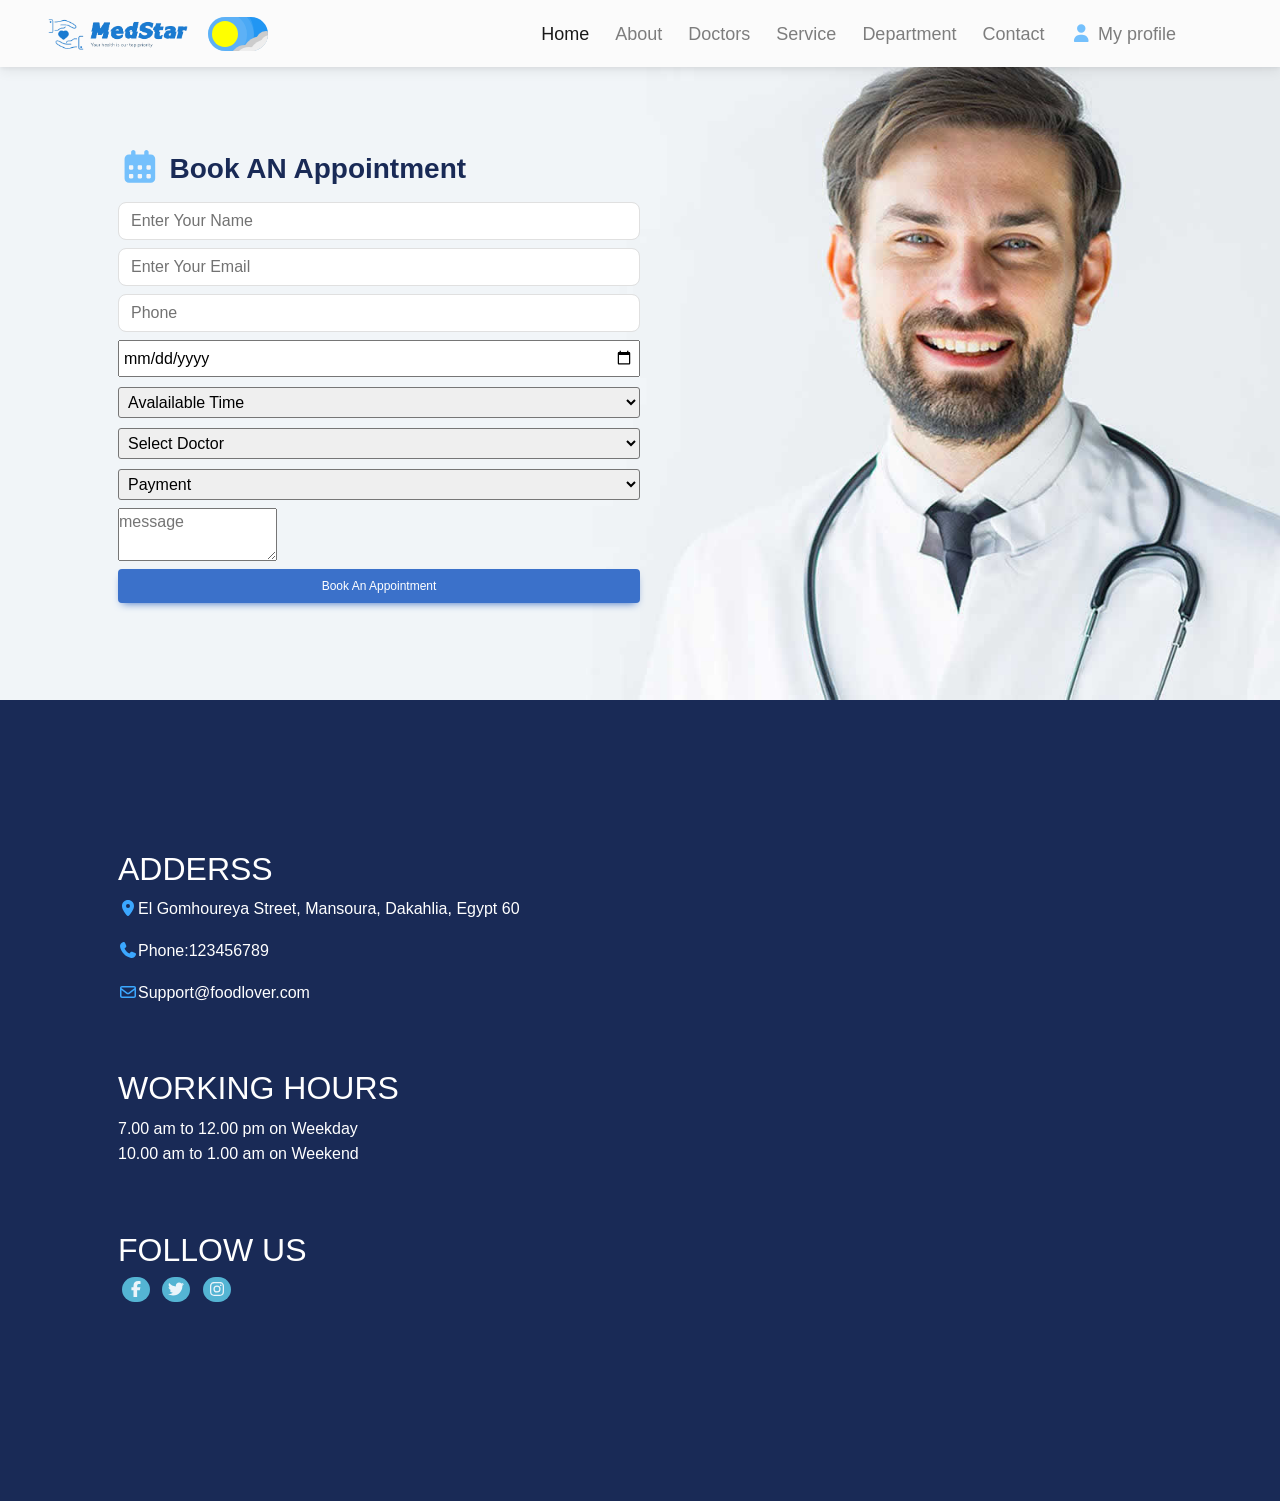
==== Contact.html @ 0b20db39 "Add files via upload" ====
<!DOCTYPE html>
<html lang="en">

<head>
    <meta charset="UTF-8">
    <meta name="viewport" content="width=device-width, initial-scale=1.0">
    <title>Document</title>

    <!-- google fonts -->
    <link rel="preconnect" href="https://fonts.googleapis.com">
    <link rel="preconnect" href="https://fonts.gstatic.com" crossorigin>
    <link href="https://fonts.googleapis.com/css2?family=Playwrite+GB+J+Guides:ital@0;1&display=swap" rel="stylesheet">
    <!-- wow.css -->
    <link rel="stylesheet" href="css/wow.min.css">
    <!-- animate.css -->
    <link rel="stylesheet" href="css/animate.min.css">
    <!-- font awesome .css -->
    <link rel="stylesheet" href="css/all.min.css">
    <!-- bootstrap.css -->
    <link rel="stylesheet" href="css/bootstrap.min.css">
    <!-- mdbootstrap.css -->
    <link rel="stylesheet" href="css/mdb.min.css">
    <!-- style.css -->
    <link rel="stylesheet" href="css/style.css">
    <link rel="stylesheet" href="css/contact.css">

</head>

<body>


    <!-- start navbar home section -->

    <nav class="navbar navbar-expand-lg navbar-light bg-light  pl-5 pr-5  navbar_home">


        <a class="navbar-brand" href="#"><img src="img/WhatsApp Image 2026-08-17 at 3.01.12 PM.png" class="img-fluid "
                width="140px"></a>


        <label class="switch mt-2">
            <input id="input" type="checkbox" />
            <div class="slider round">
                <div class="sun-moon">
                    <svg id="moon-dot-1" class="moon-dot" viewBox="0 0 100 100">
                        <circle cx="50" cy="50" r="50"></circle>
                    </svg>
                    <svg id="moon-dot-2" class="moon-dot" viewBox="0 0 100 100">
                        <circle cx="50" cy="50" r="50"></circle>
                    </svg>
                    <svg id="moon-dot-3" class="moon-dot" viewBox="0 0 100 100">
                        <circle cx="50" cy="50" r="50"></circle>
                    </svg>
                    <svg id="light-ray-1" class="light-ray" viewBox="0 0 100 100">
                        <circle cx="50" cy="50" r="50"></circle>
                    </svg>
                    <svg id="light-ray-2" class="light-ray" viewBox="0 0 100 100">
                        <circle cx="50" cy="50" r="50"></circle>
                    </svg>
                    <svg id="light-ray-3" class="light-ray" viewBox="0 0 100 100">
                        <circle cx="50" cy="50" r="50"></circle>
                    </svg>

                    <svg id="cloud-1" class="cloud-dark" viewBox="0 0 100 100">
                        <circle cx="50" cy="50" r="50"></circle>
                    </svg>
                    <svg id="cloud-2" class="cloud-dark" viewBox="0 0 100 100">
                        <circle cx="50" cy="50" r="50"></circle>
                    </svg>
                    <svg id="cloud-3" class="cloud-dark" viewBox="0 0 100 100">
                        <circle cx="50" cy="50" r="50"></circle>
                    </svg>
                    <svg id="cloud-4" class="cloud-light" viewBox="0 0 100 100">
                        <circle cx="50" cy="50" r="50"></circle>
                    </svg>
                    <svg id="cloud-5" class="cloud-light" viewBox="0 0 100 100">
                        <circle cx="50" cy="50" r="50"></circle>
                    </svg>
                    <svg id="cloud-6" class="cloud-light" viewBox="0 0 100 100">
                        <circle cx="50" cy="50" r="50"></circle>
                    </svg>
                </div>
                <div class="stars">
                    <svg id="star-1" class="star" viewBox="0 0 20 20">
                        <path
                            d="M 0 10 C 10 10,10 10 ,0 10 C 10 10 , 10 10 , 10 20 C 10 10 , 10 10 , 20 10 C 10 10 , 10 10 , 10 0 C 10 10,10 10 ,0 10 Z">
                        </path>
                    </svg>
                    <svg id="star-2" class="star" viewBox="0 0 20 20">
                        <path
                            d="M 0 10 C 10 10,10 10 ,0 10 C 10 10 , 10 10 , 10 20 C 10 10 , 10 10 , 20 10 C 10 10 , 10 10 , 10 0 C 10 10,10 10 ,0 10 Z">
                        </path>
                    </svg>
                    <svg id="star-3" class="star" viewBox="0 0 20 20">
                        <path
                            d="M 0 10 C 10 10,10 10 ,0 10 C 10 10 , 10 10 , 10 20 C 10 10 , 10 10 , 20 10 C 10 10 , 10 10 , 10 0 C 10 10,10 10 ,0 10 Z">
                        </path>
                    </svg>
                    <svg id="star-4" class="star" viewBox="0 0 20 20">
                        <path
                            d="M 0 10 C 10 10,10 10 ,0 10 C 10 10 , 10 10 , 10 20 C 10 10 , 10 10 , 20 10 C 10 10 , 10 10 , 10 0 C 10 10,10 10 ,0 10 Z">
                        </path>
                    </svg>
                </div>
            </div>
        </label>


        <button class="navbar-toggler" type="button" data-toggle="collapse" data-target="#navbarSupportedContent"
            aria-controls="navbarSupportedContent" aria-expanded="false" aria-label="Toggle navigation">
            <i class="fa-solid fa-bars fa-xl" style="color: rgb(116, 192, 252);"></i>
        </button>



        <div class="collapse navbar-collapse" id="navbarSupportedContent">

            <ul class="navbar-nav ml-auto pr-5">

                <li class="nav-item active">
                    <a href="index.html" class="nav-link">Home <span class="sr-only">(current)</span></a>
                </li>

                <li class="nav-item">
                    <a class="nav-link" href="#">About</a>
                </li>

                <li class="nav-item">
                    <a href="doctors.html" class="nav-link ">Doctors</a>
                </li>

                <li class="nav-item">
                    <a class="nav-link ">Service</a>
                </li>

                <li class="nav-item">
                    <a class="nav-link ">Department</a>
                </li>

                <li class="nav-item">
                    <a href="Contact.html" class="nav-link ">Contact</a>
                </li>


                <li class="nav-item dropdown">
                    <a class="nav-link " href="#" role="button" data-toggle="dropdown" aria-expanded="false">
                        <i class="fa-solid fa-user" style="color: rgb(116, 192, 252);"></i> My profile
                    </a>
                    <div class="dropdown-menu">


                        <div class="input">
                            <button class="value">
                                <svg data-name="Layer 2" xmlns="http://www.w3.org/2000/svg" viewBox="0 0 16 16">
                                    <path
                                        d="m1.5 13v1a.5.5 0 0 0 .3379.4731 18.9718 18.9718 0 0 0 6.1621 1.0269 18.9629 18.9629 0 0 0 6.1621-1.0269.5.5 0 0 0 .3379-.4731v-1a6.5083 6.5083 0 0 0 -4.461-6.1676 3.5 3.5 0 1 0 -4.078 0 6.5083 6.5083 0 0 0 -4.461 6.1676zm4-9a2.5 2.5 0 1 1 2.5 2.5 2.5026 2.5026 0 0 1 -2.5-2.5zm2.5 3.5a5.5066 5.5066 0 0 1 5.5 5.5v.6392a18.08 18.08 0 0 1 -11 0v-.6392a5.5066 5.5066 0 0 1 5.5-5.5z"
                                        fill="#7D8590"></path>
                                </svg>
                                Public profile
                            </button>
                            <button class="value">
                                <svg xmlns="http://www.w3.org/2000/svg" viewBox="0 0 32 32" id="Line">
                                    <path
                                        d="m17.074 30h-2.148c-1.038 0-1.914-.811-1.994-1.846l-.125-1.635c-.687-.208-1.351-.484-1.985-.824l-1.246 1.067c-.788.677-1.98.631-2.715-.104l-1.52-1.52c-.734-.734-.78-1.927-.104-2.715l1.067-1.246c-.34-.635-.616-1.299-.824-1.985l-1.634-.125c-1.035-.079-1.846-.955-1.846-1.993v-2.148c0-1.038.811-1.914 1.846-1.994l1.635-.125c.208-.687.484-1.351.824-1.985l-1.068-1.247c-.676-.788-.631-1.98.104-2.715l1.52-1.52c.734-.734 1.927-.779 2.715-.104l1.246 1.067c.635-.34 1.299-.616 1.985-.824l.125-1.634c.08-1.034.956-1.845 1.994-1.845h2.148c1.038 0 1.914.811 1.994 1.846l.125 1.635c.687.208 1.351.484 1.985.824l1.246-1.067c.787-.676 1.98-.631 2.715.104l1.52 1.52c.734.734.78 1.927.104 2.715l-1.067 1.246c.34.635.616 1.299.824 1.985l1.634.125c1.035.079 1.846.955 1.846 1.993v2.148c0 1.038-.811 1.914-1.846 1.994l-1.635.125c-.208.687-.484 1.351-.824 1.985l1.067 1.246c.677.788.631 1.98-.104 2.715l-1.52 1.52c-.734.734-1.928.78-2.715.104l-1.246-1.067c-.635.34-1.299.616-1.985.824l-.125 1.634c-.079 1.035-.955 1.846-1.993 1.846zm-5.835-6.373c.848.53 1.768.912 2.734 1.135.426.099.739.462.772.898l.18 2.341 2.149-.001.18-2.34c.033-.437.347-.8.772-.898.967-.223 1.887-.604 2.734-1.135.371-.232.849-.197 1.181.089l1.784 1.529 1.52-1.52-1.529-1.784c-.285-.332-.321-.811-.089-1.181.53-.848.912-1.768 1.135-2.734.099-.426.462-.739.898-.772l2.341-.18h-.001v-2.148l-2.34-.18c-.437-.033-.8-.347-.898-.772-.223-.967-.604-1.887-1.135-2.734-.232-.37-.196-.849.089-1.181l1.529-1.784-1.52-1.52-1.784 1.529c-.332.286-.81.321-1.181.089-.848-.53-1.768-.912-2.734-1.135-.426-.099-.739-.462-.772-.898l-.18-2.341-2.148.001-.18 2.34c-.033.437-.347.8-.772.898-.967.223-1.887.604-2.734 1.135-.37.232-.849.197-1.181-.089l-1.785-1.529-1.52 1.52 1.529 1.784c.285.332.321.811.089 1.181-.53.848-.912 1.768-1.135 2.734-.099.426-.462.739-.898.772l-2.341.18.002 2.148 2.34.18c.437.033.8.347.898.772.223.967.604 1.887 1.135 2.734.232.37.196.849-.089 1.181l-1.529 1.784 1.52 1.52 1.784-1.529c.332-.287.813-.32 1.18-.089z"
                                        id="XMLID_1646_" fill="#7D8590"></path>
                                    <path
                                        d="m16 23c-3.859 0-7-3.141-7-7s3.141-7 7-7 7 3.141 7 7-3.141 7-7 7zm0-12c-2.757 0-5 2.243-5 5s2.243 5 5 5 5-2.243 5-5-2.243-5-5-5z"
                                        fill="#7D8590" id="XMLID_1645_"></path>
                                </svg>
                                Account
                            </button>
                            <button class="value">
                                <svg xmlns="http://www.w3.org/2000/svg" viewBox="0 0 128 128">
                                    <path
                                        d="m109.9 20.63a6.232 6.232 0 0 0 -8.588-.22l-57.463 51.843c-.012.011-.02.024-.031.035s-.023.017-.034.027l-4.721 4.722a1.749 1.749 0 0 0 0 2.475l.341.342-3.16 3.16a8 8 0 0 0 -1.424 1.967 11.382 11.382 0 0 0 -12.055 10.609c-.006.036-.011.074-.015.111a5.763 5.763 0 0 1 -4.928 5.41 1.75 1.75 0 0 0 -.844 3.14c4.844 3.619 9.4 4.915 13.338 4.915a17.14 17.14 0 0 0 11.738-4.545l.182-.167a11.354 11.354 0 0 0 3.348-8.081c0-.225-.02-.445-.032-.667a8.041 8.041 0 0 0 1.962-1.421l3.16-3.161.342.342a1.749 1.749 0 0 0 2.475 0l4.722-4.722c.011-.011.018-.025.029-.036s.023-.018.033-.029l51.844-57.46a6.236 6.236 0 0 0 -.219-8.589zm-70.1 81.311-.122.111c-.808.787-7.667 6.974-17.826 1.221a9.166 9.166 0 0 0 4.36-7.036 1.758 1.758 0 0 0 .036-.273 7.892 7.892 0 0 1 9.122-7.414c.017.005.031.014.048.019a1.717 1.717 0 0 0 .379.055 7.918 7.918 0 0 1 4 13.317zm5.239-10.131c-.093.093-.194.176-.293.26a11.459 11.459 0 0 0 -6.289-6.286c.084-.1.167-.2.261-.3l3.161-3.161 6.321 6.326zm7.214-4.057-9.479-9.479 2.247-2.247 9.479 9.479zm55.267-60.879-50.61 56.092-9.348-9.348 56.092-50.61a2.737 2.737 0 0 1 3.866 3.866z"
                                        fill="#7D8590"></path>
                                </svg>
                                Appearance
                            </button>
                            <button class="value">
                                <svg xmlns="http://www.w3.org/2000/svg" viewBox="0 0 32 32" id="svg8">
                                    <g transform="translate(-33.022 -30.617)" id="layer1">
                                        <path
                                            d="m49.021 31.617c-2.673 0-4.861 2.188-4.861 4.861 0 1.606.798 3.081 1.873 3.834h-7.896c-1.7 0-3.098 1.401-3.098 3.1s1.399 3.098 3.098 3.098h4.377l.223 2.641s-1.764 8.565-1.764 8.566c-.438 1.642.55 3.355 2.191 3.795s3.327-.494 3.799-2.191l2.059-5.189 2.059 5.189c.44 1.643 2.157 2.631 3.799 2.191s2.63-2.153 2.191-3.795l-1.764-8.566.223-2.641h4.377c1.699 0 3.098-1.399 3.098-3.098s-1.397-3.1-3.098-3.1h-7.928c1.102-.771 1.904-2.228 1.904-3.834 0-2.672-2.189-4.861-4.862-4.861zm0 2c1.592 0 2.861 1.27 2.861 2.861 0 1.169-.705 2.214-1.789 2.652-.501.203-.75.767-.563 1.273l.463 1.254c.145.393.519.654.938.654h8.975c.626 0 1.098.473 1.098 1.1s-.471 1.098-1.098 1.098h-5.297c-.52 0-.952.398-.996.916l-.311 3.701c-.008.096-.002.191.018.285 0 0 1.813 8.802 1.816 8.82.162.604-.173 1.186-.777 1.348s-1.184-.173-1.346-.777c-.01-.037-3.063-7.76-3.063-7.76-.334-.842-1.525-.842-1.859 0 0 0-3.052 7.723-3.063 7.76-.162.604-.741.939-1.346.777s-.939-.743-.777-1.348c.004-.019 1.816-8.82 1.816-8.82.02-.094.025-.189.018-.285l-.311-3.701c-.044-.518-.477-.916-.996-.916h-5.297c-.627 0-1.098-.471-1.098-1.098s.472-1.1 1.098-1.1h8.975c.419 0 .793-.262.938-.654l.463-1.254c.188-.507-.062-1.07-.563-1.273-1.084-.438-1.789-1.483-1.789-2.652.001-1.591 1.271-2.861 2.862-2.861z"
                                            id="path26276" fill="#7D8590"></path>
                                    </g>
                                </svg>
                                Accessibility
                            </button>
                            <button class="value">
                                <svg xmlns="http://www.w3.org/2000/svg" viewBox="0 0 24 25" fill="none">
                                    <path fill-rule="evenodd" fill="#7D8590"
                                        d="m11.9572 4.31201c-3.35401 0-6.00906 2.59741-6.00906 5.67742v3.29037c0 .1986-.05916.3927-.16992.5576l-1.62529 2.4193-.01077.0157c-.18701.2673-.16653.5113-.07001.6868.10031.1825.31959.3528.67282.3528h14.52603c.2546 0 .5013-.1515.6391-.3968.1315-.2343.1117-.4475-.0118-.6093-.0065-.0085-.0129-.0171-.0191-.0258l-1.7269-2.4194c-.121-.1695-.186-.3726-.186-.5809v-3.29037c0-1.54561-.6851-3.023-1.7072-4.00431-1.1617-1.01594-2.6545-1.67311-4.3019-1.67311zm-8.00906 5.67742c0-4.27483 3.64294-7.67742 8.00906-7.67742 2.2055 0 4.1606.88547 5.6378 2.18455.01.00877.0198.01774.0294.02691 1.408 1.34136 2.3419 3.34131 2.3419 5.46596v2.97007l1.5325 2.1471c.6775.8999.6054 1.9859.1552 2.7877-.4464.795-1.3171 1.4177-2.383 1.4177h-14.52603c-2.16218 0-3.55087-2.302-2.24739-4.1777l1.45056-2.1593zm4.05187 11.32257c0-.5523.44772-1 1-1h5.99999c.5523 0 1 .4477 1 1s-.4477 1-1 1h-5.99999c-.55228 0-1-.4477-1-1z"
                                        clip-rule="evenodd"></path>
                                </svg>
                                Notifications
                            </button>
                        </div>

                    </div>
                </li>




            </ul>

        </div>
    </nav>

    <!-- end navbar home section -->




    <!-- start appointment contact section -->

    <section class="appointment-contact">
        <div class="container pl-5 pr-5">
            <div class="row">

                <div class="col-md-12">


                    <h3 class=" mb-3"><span>
                            <i class="fa-solid fa-calendar-days fa-lg" style="color: rgb(116, 192, 252);"></i></span>
                        Book AN Appointment</h3>

                    <form action="#" target="_self" method="post">

                        <input type="text" name="patient" placeholder="Enter Your Name"
                            class="form-control mb-2 rounded-3 input-name" required>
                        <input type="email" name="email" placeholder="Enter Your Email"
                            class="form-control mb-2 rounded-3 input-email" required>
                        <input type="tel" name="phone" placeholder="Phone"
                            class="form-control mb-2 rounded-3 input-phone" required>

                        <input type="date" name="date" class=" p-1" required>

                        <select name="time" required>
                            <option value="">Avalailable Time</option>
                            <option value="11.00">11.00</option>
                            <option value="12.00">12.00</option>
                        </select>

                        <br>


                        <select name="doctor" id="doctor" required>
                            <option value="">Select Doctor</option>
                        </select>


                        <br>

                        <select name="payment" id="payment" required>
                            <option value="">Payment</option>
                            <option value="credit">Credit</option>
                            <option value="Cash">cash</option>
                        </select>


                        <br>
                        <textarea name="message" cols="15" rows="2" placeholder="message" class="mt-2"></textarea>
                        <br>

                        <input type="submit" value="Book An Appointment" class="btn btn-primary p-2 ">







                    </form>







                </div>
            </div>
        </div>
    </section>


    <!-- start appointment contact section -->








    <!-- start call contact section -->

    <section class="call-contact">
        <div class="container pl-5 pr-5">

            <div class="row">





                <div class="col-md-6 text-start  d-flex flex-column align-items-start  ">
                    <div class="mb-5">
                        <h2>ADDERSS</h2>
                        <P><i class="fa-solid fa-location-dot" style="color: rgb(59, 167, 255);"></i>El Gomhoureya
                            Street, Mansoura, Dakahlia, Egypt 60</P>
                        <P><i class="fa-solid fa-phone" style="color: rgb(59, 167, 255);;"></i>Phone:123456789</P>
                        <P><i class="fa-regular fa-envelope"
                                style="color: rgb(59, 167, 255);;"></i>Support@foodlover.com</P>
                    </div>


                    <div class="mb-5">
                        <h2>WORKING HOURS</h2>
                        <P>7.00 am to 12.00 pm on Weekday<br> 10.00 am to 1.00 am on Weekend </P>

                    </div>


                    <div class="mb-5">
                        <h2>FOLLOW US</h2>
                        <div class="icons ">

                            <a href="https://www.facebook.com/MansouraUniversityOfficial"
                                class="bg-info rounded-pill p-1 m-1 "><i class="fa-brands fa-facebook-f"
                                    style="color: rgb(235, 244, 250); "></i></a>
                            <a href="https://twitter.com/Mansoura_un" class="bg-info rounded-pill p-1  m-1"><i
                                    class="fa-brands fa-twitter" style="color: rgb(235, 244, 250);"></i></a>
                            <a href="https://www.instagram.com/mansourauniversityofficial"
                                class="bg-info rounded-pill p-1  m-1"><i class="fa-brands fa-instagram"
                                    style="color: rgb(235, 244, 250);"></i></a>




                        </div>
                    </div>

                </div>





                <div class="col-md-6 mt-3">
                    <iframe
                        src="https://www.google.com/maps/embed?pb=!1m18!1m12!1m3!1d3418.361127448946!2d31.361261274994984!3d31.044044774435577!2m3!1f0!2f0!3f0!3m2!1i1024!2i768!4f13.1!3m3!1m2!1s0x14f79dd0441cbe8f%3A0x3a28297de7005a5!2sMansoura%20University%20Hospitals!5e0!3m2!1sen!2seg!4v1787075141168!5m2!1sen!2seg"
                        width="100%" height="450" style="border:0;" allowfullscreen="" loading="lazy"
                        referrerpolicy="strict-origin-when-cross-origin"></iframe>
                </div>


            </div>



        </div>
    </section>

    <!-- end call contact section -->











    <!-- wow.js -->
    <script src="js/wow.min.js"></script>
    <script>

        new WOW().init();

    </script>

    <!--font awesome.js -->
    <script src="js/all.min.js"></script>

    <!-- jquery.js -->
    <script src="js/jquery.slim.min.js"></script>
    <!-- popper.js -->
    <script src="js/popper.min.js"></script>
    <!-- bootstrap.js -->
    <script src="js/bootstrap.min.js"></script>

    <!-- mdbootstrap.js -->
    <script src="js/mdb.umd.min.js"></script>

    <!-- main.js -->
    <script src="js/main.js"></script>
    <script src="js/contact.js"></script>

</body>

</html>
---- css/style.css ----
*{
    padding: 0;
    margin: 0;
    box-sizing: border-box;
}



/* start navbar home section */


/* الخط الى تحت ال <a> */

@media(min-width:991px){

    .nav-link{
        position: relative;
        transition: 0.3;
        margin-left: 10px;
        font-size: 18px;
    }
    
    .nav-link::after{
        content: "";
        position: absolute;
        left:0;
        bottom: -5px;
        width: 0;
        height: 2px;
        background: rgb(14, 140, 237);
    
    
    }
    
    .nav-link:hover::after{
        width: 100%;
       
    }
    
    .nav-link:hover{
     color: rgb(14, 140, 237)!important;
      transform: scale(1.2);
    }
}




/* تثبيت ال nav */

.navbar{
    position: fixed;
    top: 0;
    z-index: 999;
    width: 100%;
    left: 0;
}


/* الزرار يفتح ال <a>بشكل محترف */

@media(max-width:991px){

    .navbar{
        /* position: relative; */
          position: fixed;
    top: 0;
    z-index: 999;
    width: 100%;
    left: 0;
    }

    .navbar-collapse{
        position: absolute;
        top: 70%;
        right:10px;
        width: 130px;
        background-color: #f1f2f6;
        z-index:999;
        padding: 15px;
        border-radius: 15px;
        text-align: center;
        font-weight: 600;
        font-size: 17px;
    }
}


/* light & dark mood */

body.dark .navbar_home{
   
    background-color: #17191c !important;
    box-shadow: 0 3px 15px rgba(116, 192, 252, 0.15);
    border-bottom: 1px solid rgba(116, 192, 252, 0.15);
}




body.dark .navbar_home .nav-link{
  color: white !important;
 
}

body.dark .home p{
    color:#17191cab
}

body.dark .about-home{
    background-color: black ;
}

body.dark .about-home p{
    color: white;
}

body.dark .about-home h6{
    color: white;
}

body.dark .about-home h2{
    color: #0f2250;
}

body.dark .video_home{
    background-color: black;
   
}

body.dark .video_home h2{

    color: white;
   
}

body.dark .time{

    background-color: #bdc3c7;
   
}

body.dark .opinion-home{
  background-color: black;
}

body.dark .opinion-home h2{
 color: white;
}


body.dark .opinion-home .cards{
  background-color:#bdc3c7 ;
}


/* جاهز */

.switch {
  position: relative;
  display: inline-block;
  width: 60px;
  height: 34px;
}

.switch #input {
  opacity: 0;
  width: 0;
  height: 0;
}

.slider {
  position: absolute;
  cursor: pointer;
  top: 0;
  left: 0;
  right: 0;
  bottom: 0;
  background-color: #2196f3;
  -webkit-transition: 0.4s;
  transition: 0.4s;
  z-index: 0;
  overflow: hidden;
}

.sun-moon {
  position: absolute;
  content: "";
  height: 26px;
  width: 26px;
  left: 4px;
  bottom: 4px;
  background-color: yellow;
  -webkit-transition: 0.4s;
  transition: 0.4s;
}

#input:checked + .slider {
  background-color: black;
}

#input:focus + .slider {
  box-shadow: 0 0 1px #2196f3;
}

#input:checked + .slider .sun-moon {
  -webkit-transform: translateX(26px);
  -ms-transform: translateX(26px);
  transform: translateX(26px);
  background-color: white;
  -webkit-animation: rotate-center 0.6s ease-in-out both;
  animation: rotate-center 0.6s ease-in-out both;
}

.moon-dot {
  opacity: 0;
  transition: 0.4s;
  fill: gray;
}

#input:checked + .slider .sun-moon .moon-dot {
  opacity: 1;
}

.slider.round {
  border-radius: 34px;
}

.slider.round .sun-moon {
  border-radius: 50%;
}

#moon-dot-1 {
  left: 10px;
  top: 3px;
  position: absolute;
  width: 6px;
  height: 6px;
  z-index: 4;
}

#moon-dot-2 {
  left: 2px;
  top: 10px;
  position: absolute;
  width: 10px;
  height: 10px;
  z-index: 4;
}

#moon-dot-3 {
  left: 16px;
  top: 18px;
  position: absolute;
  width: 3px;
  height: 3px;
  z-index: 4;
}

#light-ray-1 {
  left: -8px;
  top: -8px;
  position: absolute;
  width: 43px;
  height: 43px;
  z-index: -1;
  fill: white;
  opacity: 10%;
}

#light-ray-2 {
  left: -50%;
  top: -50%;
  position: absolute;
  width: 55px;
  height: 55px;
  z-index: -1;
  fill: white;
  opacity: 10%;
}

#light-ray-3 {
  left: -18px;
  top: -18px;
  position: absolute;
  width: 60px;
  height: 60px;
  z-index: -1;
  fill: white;
  opacity: 10%;
}

.cloud-light {
  position: absolute;
  fill: #eee;
  animation-name: cloud-move;
  animation-duration: 6s;
  animation-iteration-count: infinite;
}

.cloud-dark {
  position: absolute;
  fill: #ccc;
  animation-name: cloud-move;
  animation-duration: 6s;
  animation-iteration-count: infinite;
  animation-delay: 1s;
}

#cloud-1 {
  left: 30px;
  top: 15px;
  width: 40px;
}

#cloud-2 {
  left: 44px;
  top: 10px;
  width: 20px;
}

#cloud-3 {
  left: 18px;
  top: 24px;
  width: 30px;
}

#cloud-4 {
  left: 36px;
  top: 18px;
  width: 40px;
}

#cloud-5 {
  left: 48px;
  top: 14px;
  width: 20px;
}

#cloud-6 {
  left: 22px;
  top: 26px;
  width: 30px;
}

@keyframes cloud-move {
  0% {
    transform: translateX(0px);
  }

  40% {
    transform: translateX(4px);
  }

  80% {
    transform: translateX(-4px);
  }

  100% {
    transform: translateX(0px);
  }
}

.stars {
  transform: translateY(-32px);
  opacity: 0;
  transition: 0.4s;
}

.star {
  fill: white;
  position: absolute;
  -webkit-transition: 0.4s;
  transition: 0.4s;
  animation-name: star-twinkle;
  animation-duration: 2s;
  animation-iteration-count: infinite;
}

#input:checked + .slider .stars {
  -webkit-transform: translateY(0);
  -ms-transform: translateY(0);
  transform: translateY(0);
  opacity: 1;
}

#star-1 {
  width: 20px;
  top: 2px;
  left: 3px;
  animation-delay: 0.3s;
}

#star-2 {
  width: 6px;
  top: 16px;
  left: 3px;
}

#star-3 {
  width: 12px;
  top: 20px;
  left: 10px;
  animation-delay: 0.6s;
}

#star-4 {
  width: 18px;
  top: 0px;
  left: 18px;
  animation-delay: 1.3s;
}

@keyframes star-twinkle {
  0% {
    transform: scale(1);
  }

  40% {
    transform: scale(1.2);
  }

  80% {
    transform: scale(0.8);
  }

  100% {
    transform: scale(1);
  }
}

/* my profile   جاهز*/

.input {
  display: flex;
  flex-direction: column;
  width: 200px;
  background-color: #0D1117;
  justify-content: center;
  border-radius: 5px
}

.value {
  background-color: transparent;
  border: none;
  padding: 10px;
  color: white;
  display: flex;
  position: relative;
  gap: 5px;
  cursor: pointer;
  border-radius: 4px;
}

.value:not(:active):hover,
.value:focus {
  background-color: #21262C;
}

.value:focus,
.value:active {
  background-color: #1A1F24;
  outline: none;
}

.value::before {
  content: "";
  position: absolute;
  top: 5px;
  left: -10px;
  width: 5px;
  height: 80%;
  background-color: #2F81F7;
  border-radius: 5px;
  opacity: 0;
}

.value:focus::before,
.value:active::before {
  opacity: 1;
}

.value svg {
  width: 15px
}


/* end navbar home section */

/* start home section */

.home{
    background-image: url(../img/blog-1.jpeg);
    background-position: center;
    background-size: cover;
   height: 620px;
   padding: 70px 0;
   margin-top: 65px;
}

.medical{
    margin-top:80px;
    margin-left: 5px;
   
}

.home a{
 text-transform: capitalize;
 margin-right: 9px;
  font-size: 15px;
}

.home span{
    color:rgb(14, 140, 237);
}

.home p{
    margin-bottom: 20px;
    word-spacing: 2px;
   
}

.home h2{
    color:black;
    margin-bottom: 15px;
     font-weight: 700px;
}

.home h5{
    color:black;
    margin-bottom: 20px;
    font-weight: 700px;
}



/* end home section */


/* start about home section */

.about-home{
    padding: 70px 0;
}

.about-home h2{
    color:black;
    font-weight: 600;
}

.about-home hr{
    height: 5px;
    background-color: #0984e3;
    width:10%;
}


.about-home p{
    color: black;
    word-spacing: 2px;
}

.know{
    color: #0f2250 !important;
}

.about-home img{
    margin-top: 80px;
}

/* end about home section */

/* start info home section */
 
.info_home{
  
  background:linear-gradient(#74baff7c) , url(../img/info-bg.jpg);
    height: 300px;
}

.icon{
    margin-top: 80px;
}

@media (max-width: 767px) {
    .info_home {
        background: #192a56;
        padding: 70px 0;
        margin-top: 10px;
        height: auto;
    }
}

/* end info home section */

/* start video home section*/

.video_home{
    padding: 70px 0;
    background-color: whitesmoke;
}

.video_home h2{
    color: black;
    font-weight: 600;
}

/*  start ال like ,unlike */

.like-unlike-radio {
  --inactive-color: #515254;
  --active-color: #1877f2;
  --hover: #515254;
  display: flex;
  align-items: center;
  column-gap: 24px;
  flex-shrink: 0;
}
.like-unlike-radio .custom-radio-fb {
  display: none;
}
.like-unlike-radio .feedback-label {
  display: flex;
  flex-direction: column;
  align-items: center;
  row-gap: 10px;
  font-size: 14px;
  font-weight: 600;
  color: var(--inactive-color);
  margin: 0;
  cursor: pointer;
  transition: 0.2s ease-in-out;
  -webkit-transition: 0.2s ease-in-out;
  -moz-transition: 0.2s ease-in-out;
  -ms-transition: 0.2s ease-in-out;
  -o-transition: 0.2s ease-in-out;
}
.like-unlike-radio .feedback-label:hover {
  color: var(--hover);
}
.icon {
  transition: 0.2s ease-in-out;
  -webkit-transition: 0.2s ease-in-out;
  -moz-transition: 0.2s ease-in-out;
  -ms-transition: 0.2s ease-in-out;
  -o-transition: 0.2s ease-in-out;
}
.like-unlike-radio .feedback-label:hover .icon {
  transform: scale(1.3);
}
.like-unlike-radio .custom-radio-fb:checked ~ .feedback-label {
  color: var(--active-color);
}
.like-unlike-radio .custom-radio-fb:checked ~ .feedback-label svg {
  animation: keyframes-fill 0.2s ease-in-out;
}
/* ------ Animation ------ */
@keyframes keyframes-fill {
  0% {
    transform: scale(0);
    opacity: 0;
  }
  50% {
    transform: scale(1.2) rotate(-10deg);
  }
}


/*  end ال like ,unlike */



.time{
    background-color: white;
    border: 1px solid rgba(0, 0, 0, 0.112);
    border-radius: 20px;
    padding: 15px;
    width: 80%;
    margin-left: 70px;

}

.video_home h4{
    color: black;
    font-weight: 600;
}

.video_home p{
    color: black;
  margin-top: 5px;
}

.video_home span{
    color:rgb(14, 140, 237);
 
}



@media (max-width: 575px) {
    .video_home video {
        width: 100%;
       
    }
}

/* علشان ال card تيجى فى النصف */
@media (max-width: 575px) {
    .video_home .time {
        width: 90%;
        margin-left: auto;
        margin-right: auto;
    }
}

/* end video home section*/





/* start call home section */

.call_home{
  
   background: linear-gradient(#28394ab1) , url(../img/call-bg.jpg);
   background-position: center;
   background-size: cover;
    height: 400px;
    padding: 90px 0;
}

.call_home h2{
    color: #282936;
    font-weight: 600;
    font-size: 25px;
}

/*  start learn more */


.call_home a:nth-of-type(2) {
 position: relative;
 display: inline-block;
 cursor: pointer;
 outline: none;
 border: 0;
 vertical-align: middle;
 text-decoration: none;
 background: transparent;
 padding: 0;
 font-size: inherit;
 font-family: inherit;
}

.call_home a:nth-of-type(2).learn-more {
 width: 12rem;
 height: auto;
}

.call_home a:nth-of-type(2).learn-more .circle {
 transition: all 0.45s cubic-bezier(0.65, 0, 0.076, 1);
 position: relative;
 display: block;
 margin: 0;
 width: 3rem;
 height: 3rem;
 background: #282936;
 border-radius: 1.625rem;
}

 .call_home a:nth-of-type(2).learn-more .circle .icon {
 transition: all 0.45s cubic-bezier(0.65, 0, 0.076, 1);
 position: absolute;
 top: 0;
 bottom: 0;
 margin: auto;
 background: #fff;
}

 .call_home a:nth-of-type(2).learn-more .circle .icon.arrow {
 transition: all 0.45s cubic-bezier(0.65, 0, 0.076, 1);
 left: 0.625rem;
 width: 1.125rem;
 height: 0.125rem;
 background: none;
}

.call_home a:nth-of-type(2).learn-more .circle .icon.arrow::before {
 position: absolute;
 content: "";
 top: -0.29rem;
 right: 0.0625rem;
 width: 0.625rem;
 height: 0.625rem;
 border-top: 0.125rem solid #fff;
 border-right: 0.125rem solid #fff;
 transform: rotate(45deg);
}
.call_home a:nth-of-type(2).learn-more .button-text {
 transition: all 0.45s cubic-bezier(0.65, 0, 0.076, 1);
 position: absolute;
 top: 0;
 left: 0;
 right: 0;
 bottom: 0;
 padding: 0.75rem 0;
 margin: 0 0 0 1.85rem;
 color: #282936;
 font-weight: 700;
 line-height: 1.6;
 text-align: center;
 text-transform: uppercase;
}

.call_home a:nth-of-type(2):hover .circle {
 width: 100%;
}

.call_home a:nth-of-type(2):hover .circle .icon.arrow {
 background: #fff;
 transform: translate(1rem, 0);
}

.call_home a:nth-of-type(2):hover .button-text {
 color: #fff;
}

/* end learn more */


.call_home a:nth-of-type(1){
    font-size: 15px;
}

.call_home a{
    text-transform: capitalize;
}


/* end call home section */



/* start opinion home section */

.opinion-home h2{
    color:black;
    font-size: 30px;
    font-weight: 600;
}

.opinion-home{
   
    padding: 50px 0;
}

.opinion-home img{
    border-radius: 50%;
}


.opinion-home h5{
    color: black;
    font-size: 23px;
    font-weight: 600;
}

.opinion-home p{
    color: black;
}

.opinion-home .row{
    margin-top: 100px;
}




/* جديد */
.cards{
    position: relative;
    background: #fff;
    padding: 70px 20px 20px;
    text-align: center;
    border-radius: 10px;
   
    background-color:  #ecf0f1;    /* من عندى */
  border-radius: 20px;                   /* من عندى */
  margin-bottom: 90px;                 /* sm من عندى         هيفيد فى حجم الشاشه ال  */   

}

.cards img{
    width: 100px;
    height: 100px;
    border-radius: 50%;
    position: absolute;
    top: -50px;      /* يطلع نص الصورة فوق */
    left: 50%;
    transform: translateX(-50%);
    border: 5px solid #fff;
}

/* جديد */




@media(max-width:575px){

    .opinion-home h2{
        font-size: 25px;
    }
}



/* end opinion home section */


 /* start review section  */

/* كارد جاهز  بدايه*/
.card {
  position: relative;
  width: 200px;
  height: 280px;
  border-radius: 14px;
  z-index: 1111;
  overflow: hidden;
  display: flex;
  flex-direction: column;
  align-items: center;
  justify-content: center;
  box-shadow: 20px 20px 60px #bebebe, -20px -20px 60px #ffffff;
  ;
}

.bg {
  position: absolute;
  top: 5px;
  left: 5px;
  width: 190px;
  height: 260px;
  z-index: 2;
  background: rgba(255, 255, 255, .95);
  backdrop-filter: blur(24px);
  border-radius: 10px;
  overflow: hidden;
  outline: 2px solid white;



}

.blob {
  position: absolute;
  z-index: 1;
  top: 50%;
  left: 50%;
  width: 150px;
  height: 150px;
  border-radius: 50%;
  background-color: #ff0000;
  opacity: 1;
  filter: blur(12px);
  animation: blob-bounce 5s infinite ease;
}

@keyframes blob-bounce {
  0% {
    transform: translate(-100%, -100%) translate3d(0, 0, 0);
  }

  25% {
    transform: translate(-100%, -100%) translate3d(100%, 0, 0);
  }

  50% {
    transform: translate(-100%, -100%) translate3d(100%, 100%, 0);
  }

  75% {
    transform: translate(-100%, -100%) translate3d(0, 100%, 0);
  }

  100% {
    transform: translate(-100%, -100%) translate3d(0, 0, 0);
  }
}


/* نهايه كارد جاهز */


.review_home{
  background-color: #192a56;
padding: 70px 0;
}


/* بدايه النجوم جاهز*/

.rating:not(:checked) > input {
  position: absolute;
  appearance: none;
}

.rating:not(:checked) > label {
  float: right;
  cursor: pointer;
  font-size: 30px;
  fill: #666;
}

.rating:not(:checked) > label > svg {
  fill: #666; /* Set default color for SVG */
  transition: fill 0.3s ease; /* Add a transition effect */
}

.rating > input:checked + label:hover,
.rating > input:checked + label:hover ~ label,
.rating > input:checked ~ label:hover,
.rating > input:checked ~ label:hover ~ label,
.rating > label:hover ~ input:checked ~ label {
  fill: #e58e09;
}

.rating:not(:checked) > label:hover,
.rating:not(:checked) > label:hover ~ label {
  fill: #ff9e0b;
}

.rating > input:checked ~ label > svg {
  fill: #ffa723; /* Set color for selected stars */
}



/* نهايه النجوم جاهز */


.review h5{
  color:rgb(153, 37, 37);
  font-weight: 600;
}


.review p{
 color: black;
 margin-bottom: 1px;
}


.review hr{
 
 height: 5px;
 background-color: #090f13;
 width: 40%;
}

.review_home img{
 border-radius: 20px;
}

.review_home input{
  text-transform: capitalize;
  width: 100px;
}
 /* end review section  */
---- css/contact.css ----
*{
    padding: 0;
    margin: 0;
    box-sizing: border-box;
}

.call-contact{
    padding: 150px 0;
    background-color: #192a56;
}

.call-contact h2{
    color: white;
}

.call-contact p{
    color: white;
}

.appointment-contact{
    padding: 150px 0;
   background-image: url(../img/bg-home.jpg);
   background-position: center;
   background-size: cover;
   height: 700px;
}

.appointment-contact input{
    width: 50%;
}

.appointment-contact select{
    width: 50%;
    border-radius: 3px;
    margin-top: 10px;
    padding: 5px;
}


.appointment-contact h3{
    color: #192a56;
    font-weight: 600;
}


.appointment-contact input:nth-of-type(5){
   text-transform: capitalize;
}


/* dark mood */

body.dark .call-contact{
    background-color: black;

}
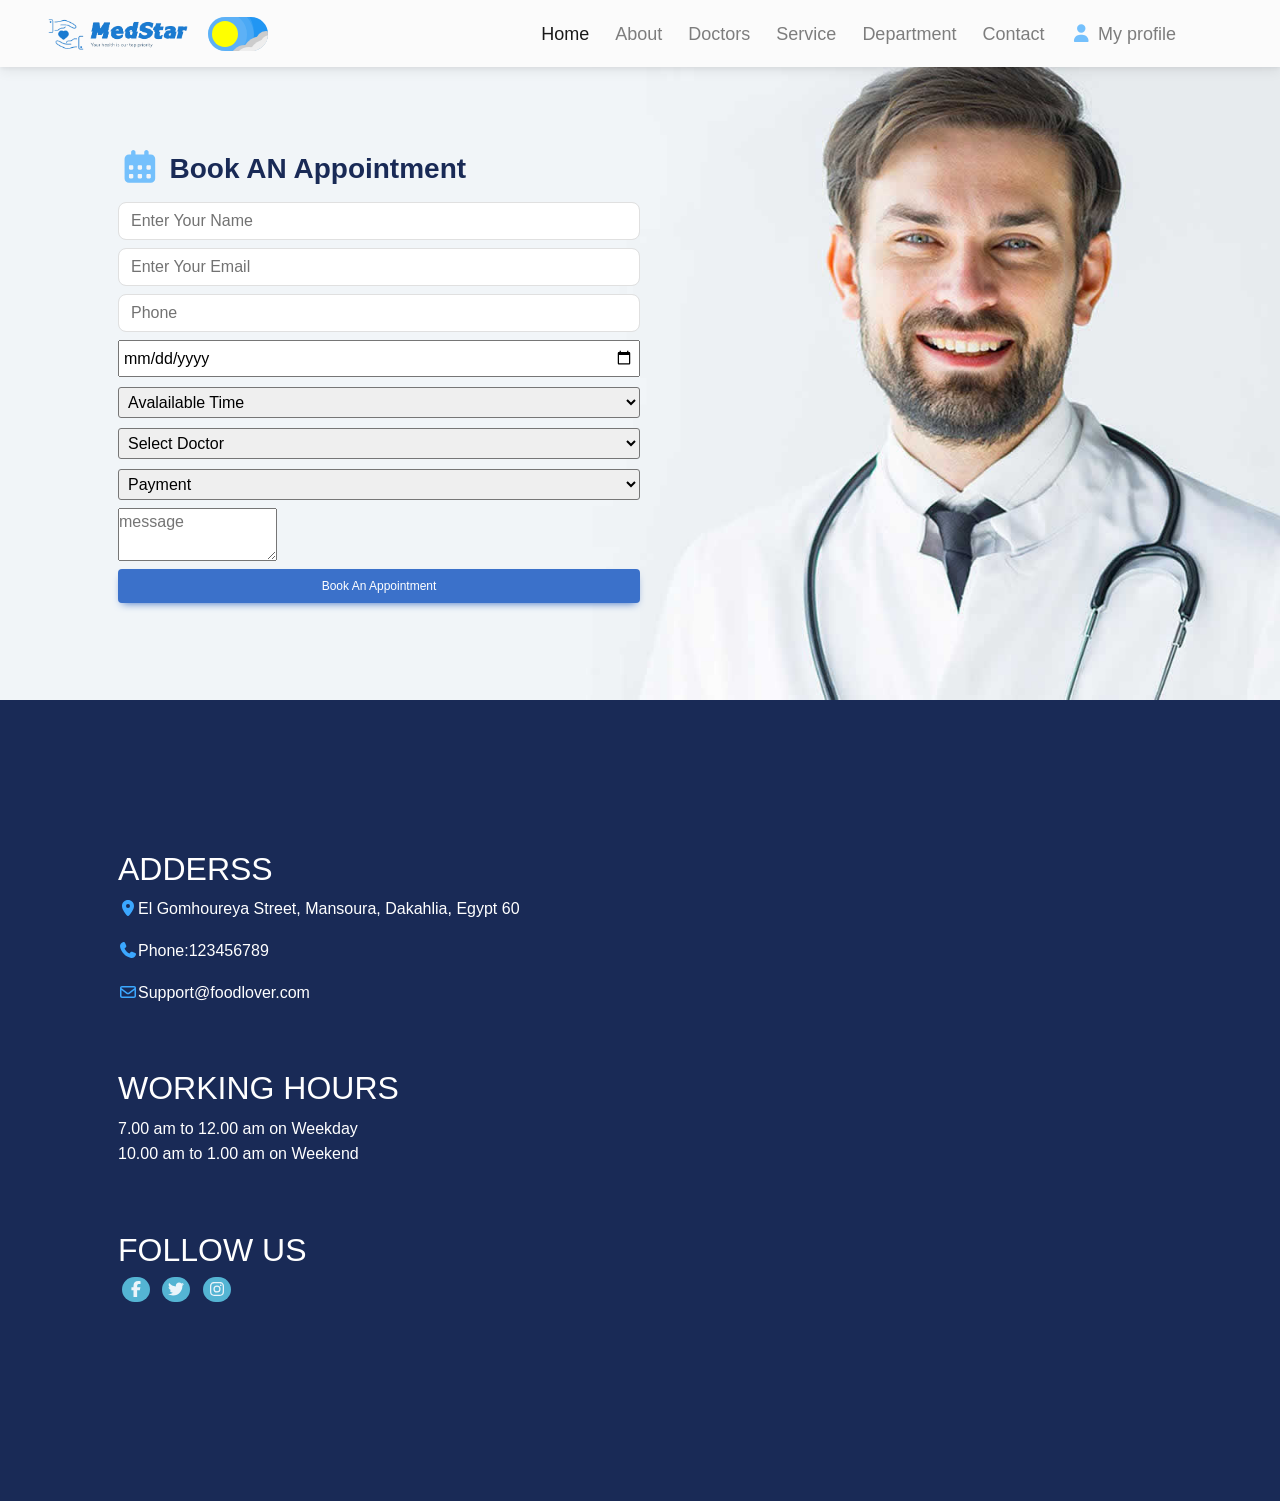
==== commit fc7a4f8e: "Add files via upload" ====
--- a/Contact.html
+++ b/Contact.html
@@ -319,7 +319,7 @@
 
                     <div class="mb-5">
                         <h2>WORKING HOURS</h2>
-                        <P>7.00 am to 12.00 pm on Weekday<br> 10.00 am to 1.00 am on Weekend </P>
+                        <P>7.00 am to 12.00 am on Weekday<br> 10.00 am to 1.00 am on Weekend </P>
 
                     </div>
 
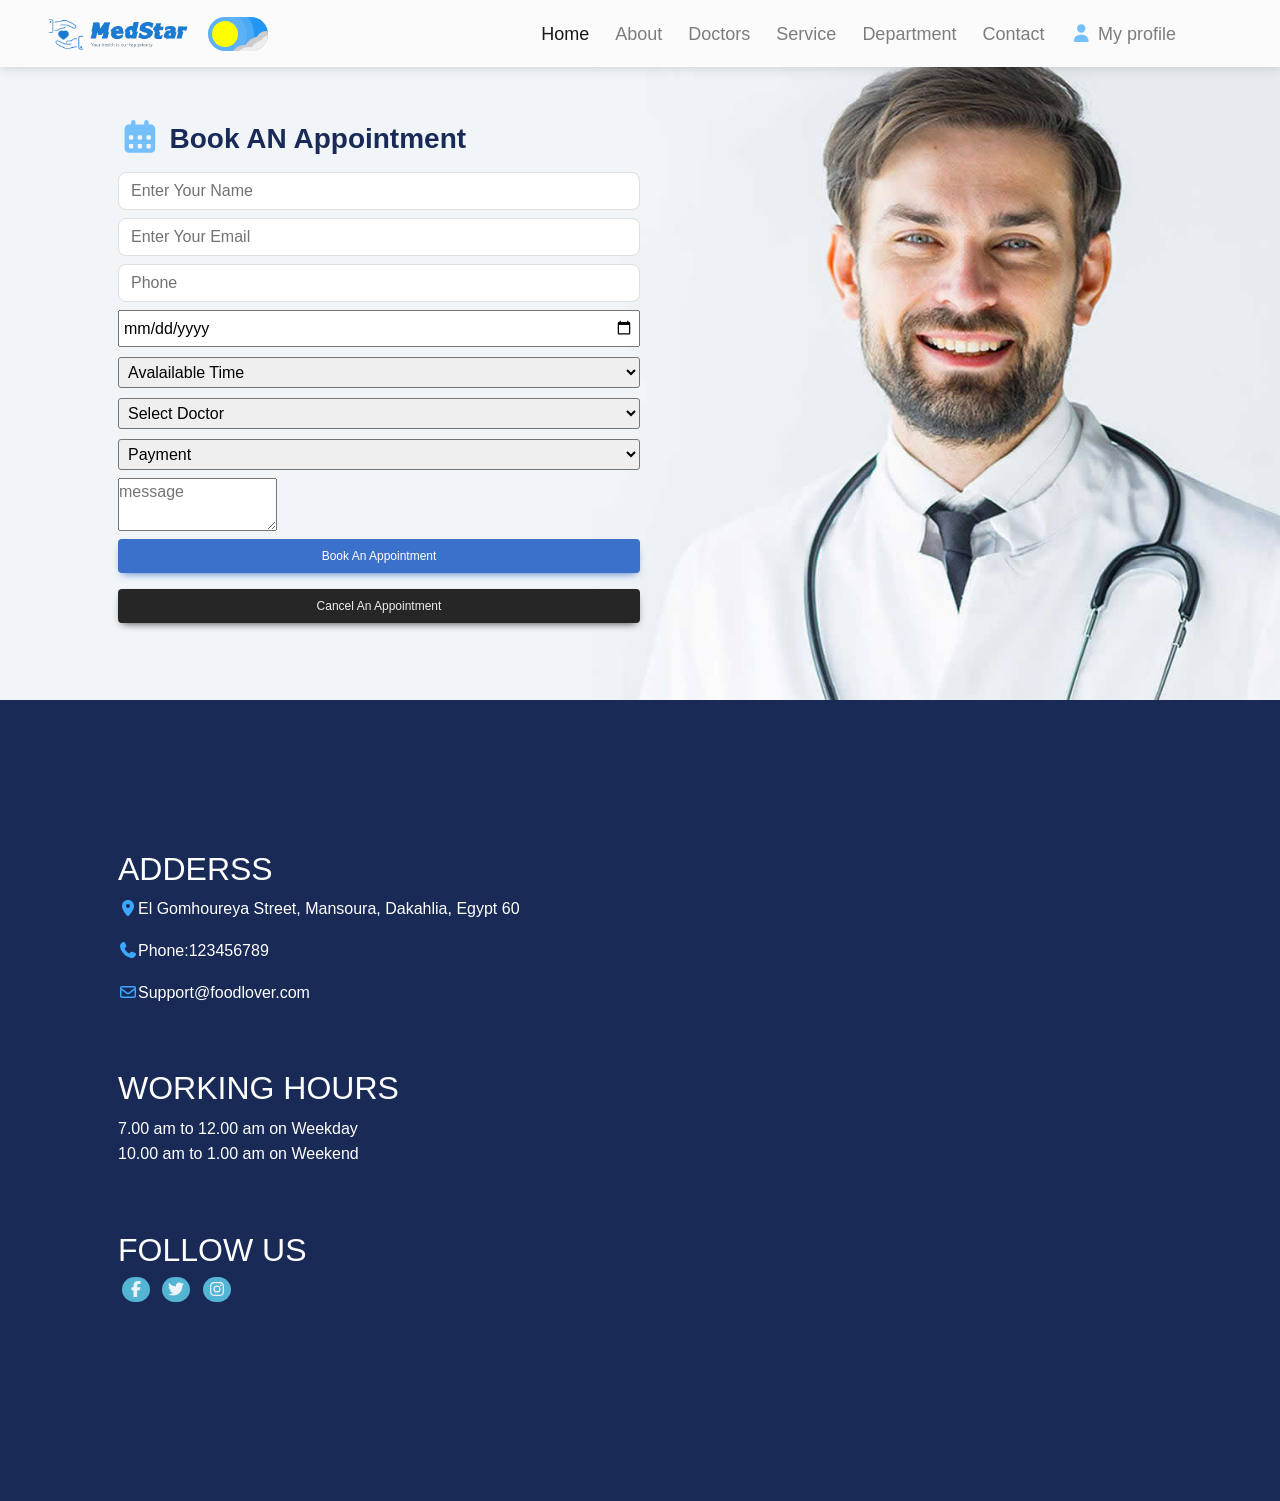
==== commit e437a39f: "Add files via upload" ====
--- a/Contact.html
+++ b/Contact.html
@@ -150,51 +150,25 @@
 
 
                         <div class="input">
-                            <button class="value">
+                            <a href="#" class="value">
                                 <svg data-name="Layer 2" xmlns="http://www.w3.org/2000/svg" viewBox="0 0 16 16">
                                     <path
                                         d="m1.5 13v1a.5.5 0 0 0 .3379.4731 18.9718 18.9718 0 0 0 6.1621 1.0269 18.9629 18.9629 0 0 0 6.1621-1.0269.5.5 0 0 0 .3379-.4731v-1a6.5083 6.5083 0 0 0 -4.461-6.1676 3.5 3.5 0 1 0 -4.078 0 6.5083 6.5083 0 0 0 -4.461 6.1676zm4-9a2.5 2.5 0 1 1 2.5 2.5 2.5026 2.5026 0 0 1 -2.5-2.5zm2.5 3.5a5.5066 5.5066 0 0 1 5.5 5.5v.6392a18.08 18.08 0 0 1 -11 0v-.6392a5.5066 5.5066 0 0 1 5.5-5.5z"
                                         fill="#7D8590"></path>
                                 </svg>
                                 Public profile
-                            </button>
-                            <button class="value">
-                                <svg xmlns="http://www.w3.org/2000/svg" viewBox="0 0 32 32" id="Line">
-                                    <path
-                                        d="m17.074 30h-2.148c-1.038 0-1.914-.811-1.994-1.846l-.125-1.635c-.687-.208-1.351-.484-1.985-.824l-1.246 1.067c-.788.677-1.98.631-2.715-.104l-1.52-1.52c-.734-.734-.78-1.927-.104-2.715l1.067-1.246c-.34-.635-.616-1.299-.824-1.985l-1.634-.125c-1.035-.079-1.846-.955-1.846-1.993v-2.148c0-1.038.811-1.914 1.846-1.994l1.635-.125c.208-.687.484-1.351.824-1.985l-1.068-1.247c-.676-.788-.631-1.98.104-2.715l1.52-1.52c.734-.734 1.927-.779 2.715-.104l1.246 1.067c.635-.34 1.299-.616 1.985-.824l.125-1.634c.08-1.034.956-1.845 1.994-1.845h2.148c1.038 0 1.914.811 1.994 1.846l.125 1.635c.687.208 1.351.484 1.985.824l1.246-1.067c.787-.676 1.98-.631 2.715.104l1.52 1.52c.734.734.78 1.927.104 2.715l-1.067 1.246c.34.635.616 1.299.824 1.985l1.634.125c1.035.079 1.846.955 1.846 1.993v2.148c0 1.038-.811 1.914-1.846 1.994l-1.635.125c-.208.687-.484 1.351-.824 1.985l1.067 1.246c.677.788.631 1.98-.104 2.715l-1.52 1.52c-.734.734-1.928.78-2.715.104l-1.246-1.067c-.635.34-1.299.616-1.985.824l-.125 1.634c-.079 1.035-.955 1.846-1.993 1.846zm-5.835-6.373c.848.53 1.768.912 2.734 1.135.426.099.739.462.772.898l.18 2.341 2.149-.001.18-2.34c.033-.437.347-.8.772-.898.967-.223 1.887-.604 2.734-1.135.371-.232.849-.197 1.181.089l1.784 1.529 1.52-1.52-1.529-1.784c-.285-.332-.321-.811-.089-1.181.53-.848.912-1.768 1.135-2.734.099-.426.462-.739.898-.772l2.341-.18h-.001v-2.148l-2.34-.18c-.437-.033-.8-.347-.898-.772-.223-.967-.604-1.887-1.135-2.734-.232-.37-.196-.849.089-1.181l1.529-1.784-1.52-1.52-1.784 1.529c-.332.286-.81.321-1.181.089-.848-.53-1.768-.912-2.734-1.135-.426-.099-.739-.462-.772-.898l-.18-2.341-2.148.001-.18 2.34c-.033.437-.347.8-.772.898-.967.223-1.887.604-2.734 1.135-.37.232-.849.197-1.181-.089l-1.785-1.529-1.52 1.52 1.529 1.784c.285.332.321.811.089 1.181-.53.848-.912 1.768-1.135 2.734-.099.426-.462.739-.898.772l-2.341.18.002 2.148 2.34.18c.437.033.8.347.898.772.223.967.604 1.887 1.135 2.734.232.37.196.849-.089 1.181l-1.529 1.784 1.52 1.52 1.784-1.529c.332-.287.813-.32 1.18-.089z"
-                                        id="XMLID_1646_" fill="#7D8590"></path>
-                                    <path
-                                        d="m16 23c-3.859 0-7-3.141-7-7s3.141-7 7-7 7 3.141 7 7-3.141 7-7 7zm0-12c-2.757 0-5 2.243-5 5s2.243 5 5 5 5-2.243 5-5-2.243-5-5-5z"
-                                        fill="#7D8590" id="XMLID_1645_"></path>
-                                </svg>
-                                Account
-                            </button>
-                            <button class="value">
-                                <svg xmlns="http://www.w3.org/2000/svg" viewBox="0 0 128 128">
-                                    <path
-                                        d="m109.9 20.63a6.232 6.232 0 0 0 -8.588-.22l-57.463 51.843c-.012.011-.02.024-.031.035s-.023.017-.034.027l-4.721 4.722a1.749 1.749 0 0 0 0 2.475l.341.342-3.16 3.16a8 8 0 0 0 -1.424 1.967 11.382 11.382 0 0 0 -12.055 10.609c-.006.036-.011.074-.015.111a5.763 5.763 0 0 1 -4.928 5.41 1.75 1.75 0 0 0 -.844 3.14c4.844 3.619 9.4 4.915 13.338 4.915a17.14 17.14 0 0 0 11.738-4.545l.182-.167a11.354 11.354 0 0 0 3.348-8.081c0-.225-.02-.445-.032-.667a8.041 8.041 0 0 0 1.962-1.421l3.16-3.161.342.342a1.749 1.749 0 0 0 2.475 0l4.722-4.722c.011-.011.018-.025.029-.036s.023-.018.033-.029l51.844-57.46a6.236 6.236 0 0 0 -.219-8.589zm-70.1 81.311-.122.111c-.808.787-7.667 6.974-17.826 1.221a9.166 9.166 0 0 0 4.36-7.036 1.758 1.758 0 0 0 .036-.273 7.892 7.892 0 0 1 9.122-7.414c.017.005.031.014.048.019a1.717 1.717 0 0 0 .379.055 7.918 7.918 0 0 1 4 13.317zm5.239-10.131c-.093.093-.194.176-.293.26a11.459 11.459 0 0 0 -6.289-6.286c.084-.1.167-.2.261-.3l3.161-3.161 6.321 6.326zm7.214-4.057-9.479-9.479 2.247-2.247 9.479 9.479zm55.267-60.879-50.61 56.092-9.348-9.348 56.092-50.61a2.737 2.737 0 0 1 3.866 3.866z"
-                                        fill="#7D8590"></path>
-                                </svg>
-                                Appearance
-                            </button>
-                            <button class="value">
-                                <svg xmlns="http://www.w3.org/2000/svg" viewBox="0 0 32 32" id="svg8">
-                                    <g transform="translate(-33.022 -30.617)" id="layer1">
-                                        <path
-                                            d="m49.021 31.617c-2.673 0-4.861 2.188-4.861 4.861 0 1.606.798 3.081 1.873 3.834h-7.896c-1.7 0-3.098 1.401-3.098 3.1s1.399 3.098 3.098 3.098h4.377l.223 2.641s-1.764 8.565-1.764 8.566c-.438 1.642.55 3.355 2.191 3.795s3.327-.494 3.799-2.191l2.059-5.189 2.059 5.189c.44 1.643 2.157 2.631 3.799 2.191s2.63-2.153 2.191-3.795l-1.764-8.566.223-2.641h4.377c1.699 0 3.098-1.399 3.098-3.098s-1.397-3.1-3.098-3.1h-7.928c1.102-.771 1.904-2.228 1.904-3.834 0-2.672-2.189-4.861-4.862-4.861zm0 2c1.592 0 2.861 1.27 2.861 2.861 0 1.169-.705 2.214-1.789 2.652-.501.203-.75.767-.563 1.273l.463 1.254c.145.393.519.654.938.654h8.975c.626 0 1.098.473 1.098 1.1s-.471 1.098-1.098 1.098h-5.297c-.52 0-.952.398-.996.916l-.311 3.701c-.008.096-.002.191.018.285 0 0 1.813 8.802 1.816 8.82.162.604-.173 1.186-.777 1.348s-1.184-.173-1.346-.777c-.01-.037-3.063-7.76-3.063-7.76-.334-.842-1.525-.842-1.859 0 0 0-3.052 7.723-3.063 7.76-.162.604-.741.939-1.346.777s-.939-.743-.777-1.348c.004-.019 1.816-8.82 1.816-8.82.02-.094.025-.189.018-.285l-.311-3.701c-.044-.518-.477-.916-.996-.916h-5.297c-.627 0-1.098-.471-1.098-1.098s.472-1.1 1.098-1.1h8.975c.419 0 .793-.262.938-.654l.463-1.254c.188-.507-.062-1.07-.563-1.273-1.084-.438-1.789-1.483-1.789-2.652.001-1.591 1.271-2.861 2.862-2.861z"
-                                            id="path26276" fill="#7D8590"></path>
-                                    </g>
-                                </svg>
-                                Accessibility
-                            </button>
-                            <button class="value">
+                            </a>
+                      
+                            
+                          
+                            <a href="#" class="value">
                                 <svg xmlns="http://www.w3.org/2000/svg" viewBox="0 0 24 25" fill="none">
                                     <path fill-rule="evenodd" fill="#7D8590"
                                         d="m11.9572 4.31201c-3.35401 0-6.00906 2.59741-6.00906 5.67742v3.29037c0 .1986-.05916.3927-.16992.5576l-1.62529 2.4193-.01077.0157c-.18701.2673-.16653.5113-.07001.6868.10031.1825.31959.3528.67282.3528h14.52603c.2546 0 .5013-.1515.6391-.3968.1315-.2343.1117-.4475-.0118-.6093-.0065-.0085-.0129-.0171-.0191-.0258l-1.7269-2.4194c-.121-.1695-.186-.3726-.186-.5809v-3.29037c0-1.54561-.6851-3.023-1.7072-4.00431-1.1617-1.01594-2.6545-1.67311-4.3019-1.67311zm-8.00906 5.67742c0-4.27483 3.64294-7.67742 8.00906-7.67742 2.2055 0 4.1606.88547 5.6378 2.18455.01.00877.0198.01774.0294.02691 1.408 1.34136 2.3419 3.34131 2.3419 5.46596v2.97007l1.5325 2.1471c.6775.8999.6054 1.9859.1552 2.7877-.4464.795-1.3171 1.4177-2.383 1.4177h-14.52603c-2.16218 0-3.55087-2.302-2.24739-4.1777l1.45056-2.1593zm4.05187 11.32257c0-.5523.44772-1 1-1h5.99999c.5523 0 1 .4477 1 1s-.4477 1-1 1h-5.99999c-.55228 0-1-.4477-1-1z"
                                         clip-rule="evenodd"></path>
                                 </svg>
                                 Notifications
-                            </button>
+                            </a>
                         </div>
 
                     </div>
@@ -226,7 +200,7 @@
                             <i class="fa-solid fa-calendar-days fa-lg" style="color: rgb(116, 192, 252);"></i></span>
                         Book AN Appointment</h3>
 
-                    <form action="#" target="_self" method="post">
+                    <form id="fromappointment" target="_self" method="post">
 
                         <input type="text" name="patient" placeholder="Enter Your Name"
                             class="form-control mb-2 rounded-3 input-name" required>
@@ -265,6 +239,10 @@
                         <br>
 
                         <input type="submit" value="Book An Appointment" class="btn btn-primary p-2 ">
+
+                        
+
+                        <input type="submit" value="Cancel An Appointment" class="btn btn-dark p-2  mt-3">
 
 
 
--- a/css/contact.css
+++ b/css/contact.css
@@ -18,7 +18,7 @@
 }
 
 .appointment-contact{
-    padding: 150px 0;
+    padding: 120px 0;
    background-image: url(../img/bg-home.jpg);
    background-position: center;
    background-size: cover;
@@ -47,6 +47,10 @@
    text-transform: capitalize;
 }
 
+.appointment-contact input:nth-of-type(6){
+   text-transform: capitalize;
+}
+
 
 /* dark mood */
 
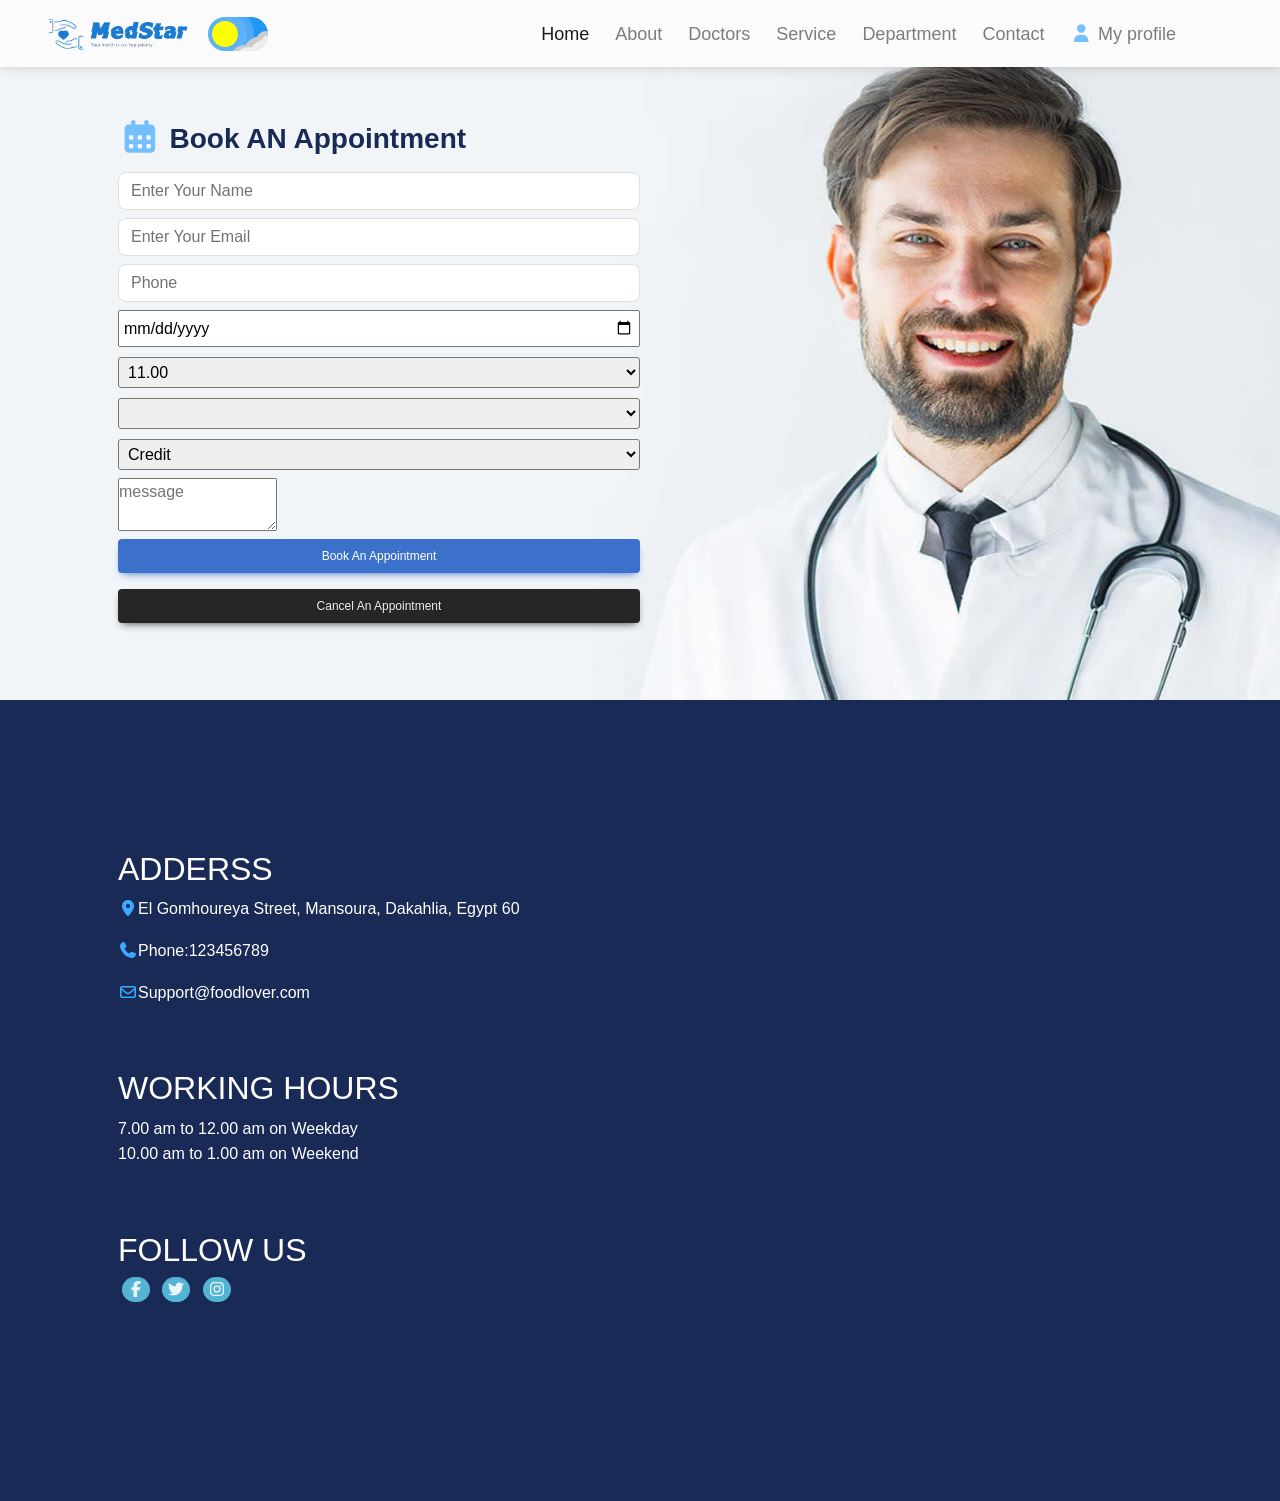
==== commit 707102e1: "Add files via upload" ====
--- a/Contact.html
+++ b/Contact.html
@@ -212,7 +212,7 @@
                         <input type="date" name="date" class=" p-1" required>
 
                         <select name="time" required>
-                            <option value="">Avalailable Time</option>
+                            <option value="" disabled>Avalailable Time</option>
                             <option value="11.00">11.00</option>
                             <option value="12.00">12.00</option>
                         </select>
@@ -221,14 +221,14 @@
 
 
                         <select name="doctor" id="doctor" required>
-                            <option value="">Select Doctor</option>
+                            <option value="" disabled>Select Doctor</option>
                         </select>
 
 
                         <br>
 
                         <select name="payment" id="payment" required>
-                            <option value="">Payment</option>
+                            <option value="" disabled>Payment</option>
                             <option value="credit">Credit</option>
                             <option value="Cash">cash</option>
                         </select>
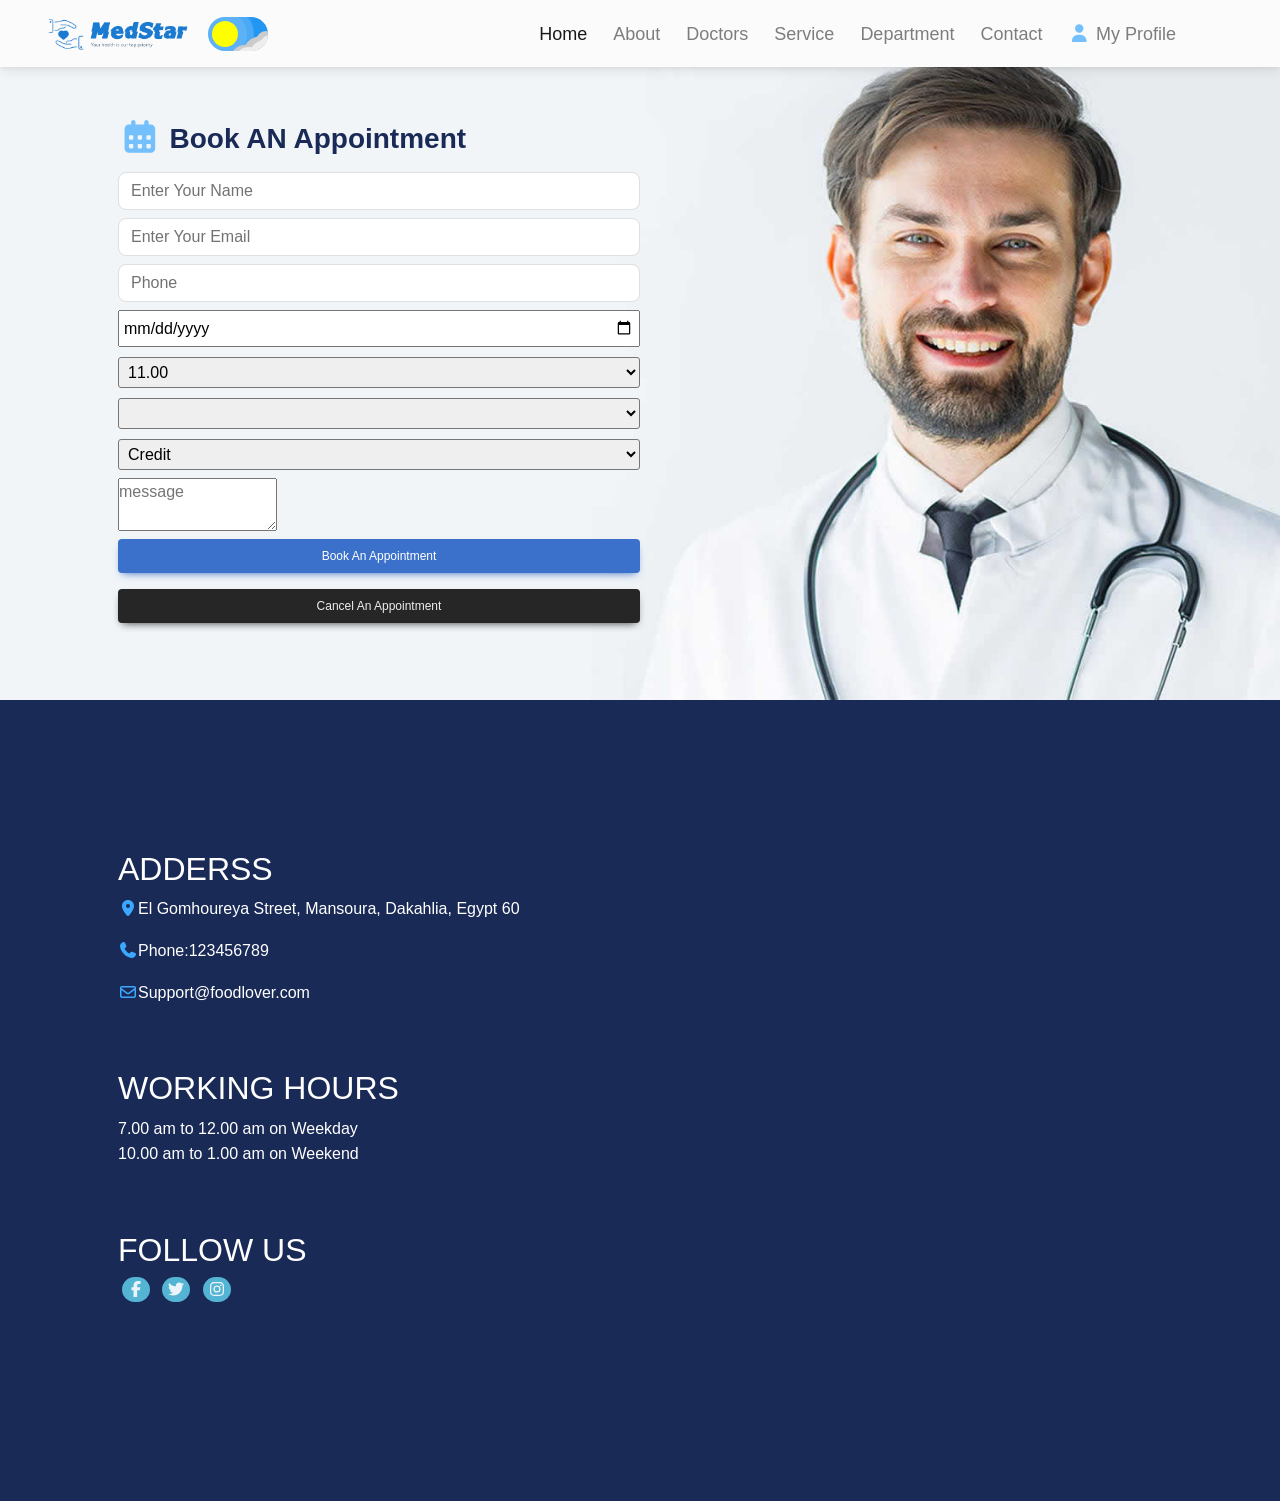
==== commit e57d8613: "Add files via upload" ====
--- a/Contact.html
+++ b/Contact.html
@@ -21,7 +21,7 @@
     <!-- mdbootstrap.css -->
     <link rel="stylesheet" href="css/mdb.min.css">
     <!-- style.css -->
-    <link rel="stylesheet" href="css/style.css">
+    <link rel="stylesheet" href="css/home.css">
     <link rel="stylesheet" href="css/contact.css">
 
 </head>
@@ -150,7 +150,7 @@
 
 
                         <div class="input">
-                            <a href="#" class="value">
+                            <a href="Puplicprofile.html" class="value">
                                 <svg data-name="Layer 2" xmlns="http://www.w3.org/2000/svg" viewBox="0 0 16 16">
                                     <path
                                         d="m1.5 13v1a.5.5 0 0 0 .3379.4731 18.9718 18.9718 0 0 0 6.1621 1.0269 18.9629 18.9629 0 0 0 6.1621-1.0269.5.5 0 0 0 .3379-.4731v-1a6.5083 6.5083 0 0 0 -4.461-6.1676 3.5 3.5 0 1 0 -4.078 0 6.5083 6.5083 0 0 0 -4.461 6.1676zm4-9a2.5 2.5 0 1 1 2.5 2.5 2.5026 2.5026 0 0 1 -2.5-2.5zm2.5 3.5a5.5066 5.5066 0 0 1 5.5 5.5v.6392a18.08 18.08 0 0 1 -11 0v-.6392a5.5066 5.5066 0 0 1 5.5-5.5z"
@@ -161,7 +161,7 @@
                       
                             
                           
-                            <a href="#" class="value">
+                            <a href="Notification.html" class="value">
                                 <svg xmlns="http://www.w3.org/2000/svg" viewBox="0 0 24 25" fill="none">
                                     <path fill-rule="evenodd" fill="#7D8590"
                                         d="m11.9572 4.31201c-3.35401 0-6.00906 2.59741-6.00906 5.67742v3.29037c0 .1986-.05916.3927-.16992.5576l-1.62529 2.4193-.01077.0157c-.18701.2673-.16653.5113-.07001.6868.10031.1825.31959.3528.67282.3528h14.52603c.2546 0 .5013-.1515.6391-.3968.1315-.2343.1117-.4475-.0118-.6093-.0065-.0085-.0129-.0171-.0191-.0258l-1.7269-2.4194c-.121-.1695-.186-.3726-.186-.5809v-3.29037c0-1.54561-.6851-3.023-1.7072-4.00431-1.1617-1.01594-2.6545-1.67311-4.3019-1.67311zm-8.00906 5.67742c0-4.27483 3.64294-7.67742 8.00906-7.67742 2.2055 0 4.1606.88547 5.6378 2.18455.01.00877.0198.01774.0294.02691 1.408 1.34136 2.3419 3.34131 2.3419 5.46596v2.97007l1.5325 2.1471c.6775.8999.6054 1.9859.1552 2.7877-.4464.795-1.3171 1.4177-2.383 1.4177h-14.52603c-2.16218 0-3.55087-2.302-2.24739-4.1777l1.45056-2.1593zm4.05187 11.32257c0-.5523.44772-1 1-1h5.99999c.5523 0 1 .4477 1 1s-.4477 1-1 1h-5.99999c-.55228 0-1-.4477-1-1z"
@@ -376,7 +376,7 @@
     <script src="js/mdb.umd.min.js"></script>
 
     <!-- main.js -->
-    <script src="js/main.js"></script>
+    <script src="js/home.js"></script>
     <script src="js/contact.js"></script>
 
 </body>
--- a/css/home.css
+++ b/css/home.css
@@ -0,0 +1,1079 @@
+*{
+    padding: 0;
+    margin: 0;
+    box-sizing: border-box;
+}
+
+
+
+/* start navbar home section */
+
+
+/* الخط الى تحت ال <a> */
+
+@media(min-width:991px){
+
+    .nav-link{
+        position: relative;
+        transition: 0.3;
+        margin-left: 10px;
+        font-size: 18px;
+    }
+    
+    .nav-link::after{
+        content: "";
+        position: absolute;
+        left:0;
+        bottom: -5px;
+        width: 0;
+        height: 2px;
+        background: rgb(14, 140, 237);
+    
+    
+    }
+    
+    .nav-link:hover::after{
+        width: 100%;
+       
+    }
+    
+    .nav-link:hover{
+     color: rgb(14, 140, 237)!important;
+      transform: scale(1.2);
+    }
+}
+
+
+
+
+/* تثبيت ال nav */
+
+.navbar{
+    position: fixed;
+    top: 0;
+    z-index: 999;
+    width: 100%;
+    left: 0;
+}
+
+
+/* الزرار يفتح ال <a>بشكل محترف */
+
+@media(max-width:991px){
+
+    .navbar{
+        /* position: relative; */
+          position: fixed;
+    top: 0;
+    z-index: 999;
+    width: 100%;
+    left: 0;
+    }
+
+    .navbar-collapse{
+        position: absolute;
+        top: 70%;
+        right:10px;
+        width: 130px;
+        background-color: #f1f2f6;
+        z-index:999;
+        padding: 15px;
+        border-radius: 15px;
+        text-align: center;
+        font-weight: 600;
+        font-size: 17px;
+    }
+}
+
+
+/* light & dark mood */
+
+body.dark .navbar_home{
+   
+    background-color: #17191c !important;
+    box-shadow: 0 3px 15px rgba(116, 192, 252, 0.15);
+    border-bottom: 1px solid rgba(116, 192, 252, 0.15);
+}
+
+
+
+
+body.dark .navbar_home .nav-link{
+  color: white !important;
+ 
+}
+
+body.dark .home p{
+    color:#17191cab
+}
+
+body.dark .about-home{
+    background-color: black ;
+}
+
+body.dark .about-home p{
+    color: white;
+}
+
+body.dark .about-home h6{
+    color: white;
+}
+
+body.dark .about-home h2{
+    color: #0f2250;
+}
+
+body.dark .video_home{
+    background-color: black;
+   
+}
+
+body.dark .video_home h2{
+
+    color: white;
+   
+}
+
+body.dark .time{
+
+    background-color: #bdc3c7;
+   
+}
+
+body.dark .opinion-home{
+  background-color: black;
+}
+
+body.dark .opinion-home h2{
+ color: white;
+}
+
+
+body.dark .opinion-home .cards{
+  background-color:#bdc3c7 ;
+}
+
+
+/* جاهز */
+
+.switch {
+  position: relative;
+  display: inline-block;
+  width: 60px;
+  height: 34px;
+}
+
+.switch #input {
+  opacity: 0;
+  width: 0;
+  height: 0;
+}
+
+.slider {
+  position: absolute;
+  cursor: pointer;
+  top: 0;
+  left: 0;
+  right: 0;
+  bottom: 0;
+  background-color: #2196f3;
+  -webkit-transition: 0.4s;
+  transition: 0.4s;
+  z-index: 0;
+  overflow: hidden;
+}
+
+.sun-moon {
+  position: absolute;
+  content: "";
+  height: 26px;
+  width: 26px;
+  left: 4px;
+  bottom: 4px;
+  background-color: yellow;
+  -webkit-transition: 0.4s;
+  transition: 0.4s;
+}
+
+#input:checked + .slider {
+  background-color: black;
+}
+
+#input:focus + .slider {
+  box-shadow: 0 0 1px #2196f3;
+}
+
+#input:checked + .slider .sun-moon {
+  -webkit-transform: translateX(26px);
+  -ms-transform: translateX(26px);
+  transform: translateX(26px);
+  background-color: white;
+  -webkit-animation: rotate-center 0.6s ease-in-out both;
+  animation: rotate-center 0.6s ease-in-out both;
+}
+
+.moon-dot {
+  opacity: 0;
+  transition: 0.4s;
+  fill: gray;
+}
+
+#input:checked + .slider .sun-moon .moon-dot {
+  opacity: 1;
+}
+
+.slider.round {
+  border-radius: 34px;
+}
+
+.slider.round .sun-moon {
+  border-radius: 50%;
+}
+
+#moon-dot-1 {
+  left: 10px;
+  top: 3px;
+  position: absolute;
+  width: 6px;
+  height: 6px;
+  z-index: 4;
+}
+
+#moon-dot-2 {
+  left: 2px;
+  top: 10px;
+  position: absolute;
+  width: 10px;
+  height: 10px;
+  z-index: 4;
+}
+
+#moon-dot-3 {
+  left: 16px;
+  top: 18px;
+  position: absolute;
+  width: 3px;
+  height: 3px;
+  z-index: 4;
+}
+
+#light-ray-1 {
+  left: -8px;
+  top: -8px;
+  position: absolute;
+  width: 43px;
+  height: 43px;
+  z-index: -1;
+  fill: white;
+  opacity: 10%;
+}
+
+#light-ray-2 {
+  left: -50%;
+  top: -50%;
+  position: absolute;
+  width: 55px;
+  height: 55px;
+  z-index: -1;
+  fill: white;
+  opacity: 10%;
+}
+
+#light-ray-3 {
+  left: -18px;
+  top: -18px;
+  position: absolute;
+  width: 60px;
+  height: 60px;
+  z-index: -1;
+  fill: white;
+  opacity: 10%;
+}
+
+.cloud-light {
+  position: absolute;
+  fill: #eee;
+  animation-name: cloud-move;
+  animation-duration: 6s;
+  animation-iteration-count: infinite;
+}
+
+.cloud-dark {
+  position: absolute;
+  fill: #ccc;
+  animation-name: cloud-move;
+  animation-duration: 6s;
+  animation-iteration-count: infinite;
+  animation-delay: 1s;
+}
+
+#cloud-1 {
+  left: 30px;
+  top: 15px;
+  width: 40px;
+}
+
+#cloud-2 {
+  left: 44px;
+  top: 10px;
+  width: 20px;
+}
+
+#cloud-3 {
+  left: 18px;
+  top: 24px;
+  width: 30px;
+}
+
+#cloud-4 {
+  left: 36px;
+  top: 18px;
+  width: 40px;
+}
+
+#cloud-5 {
+  left: 48px;
+  top: 14px;
+  width: 20px;
+}
+
+#cloud-6 {
+  left: 22px;
+  top: 26px;
+  width: 30px;
+}
+
+@keyframes cloud-move {
+  0% {
+    transform: translateX(0px);
+  }
+
+  40% {
+    transform: translateX(4px);
+  }
+
+  80% {
+    transform: translateX(-4px);
+  }
+
+  100% {
+    transform: translateX(0px);
+  }
+}
+
+.stars {
+  transform: translateY(-32px);
+  opacity: 0;
+  transition: 0.4s;
+}
+
+.star {
+  fill: white;
+  position: absolute;
+  -webkit-transition: 0.4s;
+  transition: 0.4s;
+  animation-name: star-twinkle;
+  animation-duration: 2s;
+  animation-iteration-count: infinite;
+}
+
+#input:checked + .slider .stars {
+  -webkit-transform: translateY(0);
+  -ms-transform: translateY(0);
+  transform: translateY(0);
+  opacity: 1;
+}
+
+#star-1 {
+  width: 20px;
+  top: 2px;
+  left: 3px;
+  animation-delay: 0.3s;
+}
+
+#star-2 {
+  width: 6px;
+  top: 16px;
+  left: 3px;
+}
+
+#star-3 {
+  width: 12px;
+  top: 20px;
+  left: 10px;
+  animation-delay: 0.6s;
+}
+
+#star-4 {
+  width: 18px;
+  top: 0px;
+  left: 18px;
+  animation-delay: 1.3s;
+}
+
+@keyframes star-twinkle {
+  0% {
+    transform: scale(1);
+  }
+
+  40% {
+    transform: scale(1.2);
+  }
+
+  80% {
+    transform: scale(0.8);
+  }
+
+  100% {
+    transform: scale(1);
+  }
+}
+
+/* my profile   جاهز*/
+
+.input {
+  display: flex;
+  flex-direction: column;
+  width: 200px;
+  background-color: #0D1117;
+  justify-content: center;
+  border-radius: 5px
+}
+
+.value {
+  background-color: transparent;
+  border: none;
+  padding: 10px;
+  color: white;
+  display: flex;
+  position: relative;
+  gap: 5px;
+  cursor: pointer;
+  border-radius: 4px;
+}
+
+.value:not(:active):hover,
+.value:focus {
+  background-color: #21262C;
+}
+
+.value:focus,
+.value:active {
+  background-color: #1A1F24;
+  outline: none;
+}
+
+.value::before {
+  content: "";
+  position: absolute;
+  top: 5px;
+  left: -10px;
+  width: 5px;
+  height: 80%;
+  background-color: #2F81F7;
+  border-radius: 5px;
+  opacity: 0;
+}
+
+.value:focus::before,
+.value:active::before {
+  opacity: 1;
+}
+
+.value svg {
+  width: 15px
+}
+
+
+/* ///////////////// */
+
+.navbar_home a{
+  text-transform: capitalize;
+}
+
+
+
+/* end navbar home section */
+
+/* start home section */
+
+.home{
+    background-image: url(../img/blog-1.jpeg);
+    background-position: center;
+    background-size: cover;
+   height: 620px;
+   padding: 70px 0;
+   margin-top: 65px;
+}
+
+.medical{
+    margin-top:80px;
+    margin-left: 5px;
+   
+}
+
+.home a{
+ text-transform: capitalize;
+ margin-right: 9px;
+  font-size: 15px;
+}
+
+.home span{
+    color:rgb(14, 140, 237);
+}
+
+.home p{
+    margin-bottom: 20px;
+    word-spacing: 2px;
+   
+}
+
+.home h2{
+    color:black;
+    margin-bottom: 15px;
+     font-weight: 700px;
+}
+
+.home h5{
+    color:black;
+    margin-bottom: 20px;
+    font-weight: 700px;
+}
+
+
+
+/* end home section */
+
+
+/* start about home section */
+
+.about-home{
+    padding: 70px 0;
+}
+
+.about-home h2{
+    color:black;
+    font-weight: 600;
+}
+
+.about-home hr{
+    height: 5px;
+    background-color: #0984e3;
+    width:10%;
+}
+
+
+.about-home p{
+    color: black;
+    word-spacing: 2px;
+}
+
+.know{
+    color: #0f2250 !important;
+}
+
+.about-home img{
+    margin-top: 80px;
+}
+
+/* end about home section */
+
+/* start info home section */
+ 
+.info_home{
+  
+  background:linear-gradient(#74baff7c) , url(../img/info-bg.jpg);
+    height: 300px;
+}
+
+.icon{
+    margin-top: 80px;
+}
+
+@media (max-width: 767px) {
+    .info_home {
+        background: #192a56;
+        padding: 70px 0;
+        margin-top: 10px;
+        height: auto;
+    }
+}
+
+/* end info home section */
+
+/* start video home section*/
+
+.video_home{
+    padding: 70px 0;
+    background-color: whitesmoke;
+}
+
+.video_home h2{
+    color: black;
+    font-weight: 600;
+}
+
+/*  start ال like ,unlike */
+
+.like-unlike-radio {
+  --inactive-color: #515254;
+  --active-color: #1877f2;
+  --hover: #515254;
+  display: flex;
+  align-items: center;
+  column-gap: 24px;
+  flex-shrink: 0;
+}
+.like-unlike-radio .custom-radio-fb {
+  display: none;
+}
+.like-unlike-radio .feedback-label {
+  display: flex;
+  flex-direction: column;
+  align-items: center;
+  row-gap: 10px;
+  font-size: 14px;
+  font-weight: 600;
+  color: var(--inactive-color);
+  margin: 0;
+  cursor: pointer;
+  transition: 0.2s ease-in-out;
+  -webkit-transition: 0.2s ease-in-out;
+  -moz-transition: 0.2s ease-in-out;
+  -ms-transition: 0.2s ease-in-out;
+  -o-transition: 0.2s ease-in-out;
+}
+.like-unlike-radio .feedback-label:hover {
+  color: var(--hover);
+}
+.icon {
+  transition: 0.2s ease-in-out;
+  -webkit-transition: 0.2s ease-in-out;
+  -moz-transition: 0.2s ease-in-out;
+  -ms-transition: 0.2s ease-in-out;
+  -o-transition: 0.2s ease-in-out;
+}
+.like-unlike-radio .feedback-label:hover .icon {
+  transform: scale(1.3);
+}
+.like-unlike-radio .custom-radio-fb:checked ~ .feedback-label {
+  color: var(--active-color);
+}
+.like-unlike-radio .custom-radio-fb:checked ~ .feedback-label svg {
+  animation: keyframes-fill 0.2s ease-in-out;
+}
+/* ------ Animation ------ */
+@keyframes keyframes-fill {
+  0% {
+    transform: scale(0);
+    opacity: 0;
+  }
+  50% {
+    transform: scale(1.2) rotate(-10deg);
+  }
+}
+
+
+/*  end ال like ,unlike */
+
+
+
+.time{
+    background-color: white;
+    border: 1px solid rgba(0, 0, 0, 0.112);
+    border-radius: 20px;
+    padding: 15px;
+    width: 80%;
+    margin-left: 70px;
+
+}
+
+.video_home h4{
+    color: black;
+    font-weight: 600;
+}
+
+.video_home p{
+    color: black;
+  margin-top: 5px;
+}
+
+.video_home span{
+    color:rgb(14, 140, 237);
+ 
+}
+
+
+
+@media (max-width: 575px) {
+    .video_home video {
+        width: 100%;
+       
+    }
+}
+
+/* علشان ال card تيجى فى النصف */
+@media (max-width: 575px) {
+    .video_home .time {
+        width: 90%;
+        margin-left: auto;
+        margin-right: auto;
+    }
+}
+
+/* end video home section*/
+
+
+
+
+
+/* start call home section */
+
+.call_home{
+  
+   background: linear-gradient(#28394ab1) , url(../img/call-bg.jpg);
+   background-position: center;
+   background-size: cover;
+    height: 400px;
+    padding: 90px 0;
+}
+
+.call_home h2{
+    color: #282936;
+    font-weight: 600;
+    font-size: 25px;
+}
+
+/*  start learn more */
+
+
+.call_home a:nth-of-type(2) {
+ position: relative;
+ display: inline-block;
+ cursor: pointer;
+ outline: none;
+ border: 0;
+ vertical-align: middle;
+ text-decoration: none;
+ background: transparent;
+ padding: 0;
+ font-size: inherit;
+ font-family: inherit;
+}
+
+.call_home a:nth-of-type(2).learn-more {
+ width: 12rem;
+ height: auto;
+}
+
+.call_home a:nth-of-type(2).learn-more .circle {
+ transition: all 0.45s cubic-bezier(0.65, 0, 0.076, 1);
+ position: relative;
+ display: block;
+ margin: 0;
+ width: 3rem;
+ height: 3rem;
+ background: #282936;
+ border-radius: 1.625rem;
+}
+
+ .call_home a:nth-of-type(2).learn-more .circle .icon {
+ transition: all 0.45s cubic-bezier(0.65, 0, 0.076, 1);
+ position: absolute;
+ top: 0;
+ bottom: 0;
+ margin: auto;
+ background: #fff;
+}
+
+ .call_home a:nth-of-type(2).learn-more .circle .icon.arrow {
+ transition: all 0.45s cubic-bezier(0.65, 0, 0.076, 1);
+ left: 0.625rem;
+ width: 1.125rem;
+ height: 0.125rem;
+ background: none;
+}
+
+.call_home a:nth-of-type(2).learn-more .circle .icon.arrow::before {
+ position: absolute;
+ content: "";
+ top: -0.29rem;
+ right: 0.0625rem;
+ width: 0.625rem;
+ height: 0.625rem;
+ border-top: 0.125rem solid #fff;
+ border-right: 0.125rem solid #fff;
+ transform: rotate(45deg);
+}
+.call_home a:nth-of-type(2).learn-more .button-text {
+ transition: all 0.45s cubic-bezier(0.65, 0, 0.076, 1);
+ position: absolute;
+ top: 0;
+ left: 0;
+ right: 0;
+ bottom: 0;
+ padding: 0.75rem 0;
+ margin: 0 0 0 1.85rem;
+ color: #282936;
+ font-weight: 700;
+ line-height: 1.6;
+ text-align: center;
+ text-transform: uppercase;
+}
+
+.call_home a:nth-of-type(2):hover .circle {
+ width: 100%;
+}
+
+.call_home a:nth-of-type(2):hover .circle .icon.arrow {
+ background: #fff;
+ transform: translate(1rem, 0);
+}
+
+.call_home a:nth-of-type(2):hover .button-text {
+ color: #fff;
+}
+
+/* end learn more */
+
+
+.call_home a:nth-of-type(1){
+    font-size: 15px;
+}
+
+.call_home a{
+    text-transform: capitalize;
+}
+
+
+/* end call home section */
+
+
+
+/* start opinion home section */
+
+.opinion-home h2{
+    color:black;
+    font-size: 30px;
+    font-weight: 600;
+}
+
+.opinion-home{
+   
+    padding: 50px 0;
+}
+
+.opinion-home img{
+    border-radius: 50%;
+}
+
+
+.opinion-home h5{
+    color: black;
+    font-size: 23px;
+    font-weight: 600;
+}
+
+.opinion-home p{
+    color: black;
+}
+
+.opinion-home .row{
+    margin-top: 100px;
+}
+
+
+
+
+/* جديد */
+.cards{
+    position: relative;
+    background: #fff;
+    padding: 70px 20px 20px;
+    text-align: center;
+    border-radius: 10px;
+   
+    background-color:  #ecf0f1;    /* من عندى */
+  border-radius: 20px;                   /* من عندى */
+  margin-bottom: 90px;                 /* sm من عندى         هيفيد فى حجم الشاشه ال  */   
+
+}
+
+.cards img{
+    width: 100px;
+    height: 100px;
+    border-radius: 50%;
+    position: absolute;
+    top: -50px;      /* يطلع نص الصورة فوق */
+    left: 50%;
+    transform: translateX(-50%);
+    border: 5px solid #fff;
+}
+
+/* جديد */
+
+
+
+
+@media(max-width:575px){
+
+    .opinion-home h2{
+        font-size: 25px;
+    }
+}
+
+
+
+/* end opinion home section */
+
+
+ /* start review section  */
+
+/* كارد جاهز  بدايه*/
+.card {
+  position: relative;
+  width: 200px;
+  height: 280px;
+  border-radius: 14px;
+  z-index: 1111;
+  overflow: hidden;
+  display: flex;
+  flex-direction: column;
+  align-items: center;
+  justify-content: center;
+  box-shadow: 20px 20px 60px #bebebe, -20px -20px 60px #ffffff;
+  ;
+}
+
+.bg {
+  position: absolute;
+  top: 5px;
+  left: 5px;
+  width: 190px;
+  height: 260px;
+  z-index: 2;
+  background: rgba(255, 255, 255, .95);
+  backdrop-filter: blur(24px);
+  border-radius: 10px;
+  overflow: hidden;
+  outline: 2px solid white;
+
+
+
+}
+
+.blob {
+  position: absolute;
+  z-index: 1;
+  top: 50%;
+  left: 50%;
+  width: 150px;
+  height: 150px;
+  border-radius: 50%;
+  background-color: #ff0000;
+  opacity: 1;
+  filter: blur(12px);
+  animation: blob-bounce 5s infinite ease;
+}
+
+@keyframes blob-bounce {
+  0% {
+    transform: translate(-100%, -100%) translate3d(0, 0, 0);
+  }
+
+  25% {
+    transform: translate(-100%, -100%) translate3d(100%, 0, 0);
+  }
+
+  50% {
+    transform: translate(-100%, -100%) translate3d(100%, 100%, 0);
+  }
+
+  75% {
+    transform: translate(-100%, -100%) translate3d(0, 100%, 0);
+  }
+
+  100% {
+    transform: translate(-100%, -100%) translate3d(0, 0, 0);
+  }
+}
+
+
+/* نهايه كارد جاهز */
+
+
+.review_home{
+  background-color: #192a56;
+padding: 70px 0;
+}
+
+
+/* بدايه النجوم جاهز*/
+
+.rating:not(:checked) > input {
+  position: absolute;
+  appearance: none;
+}
+
+.rating:not(:checked) > label {
+  float: right;
+  cursor: pointer;
+  font-size: 30px;
+  fill: #666;
+}
+
+.rating:not(:checked) > label > svg {
+  fill: #666; /* Set default color for SVG */
+  transition: fill 0.3s ease; /* Add a transition effect */
+}
+
+.rating > input:checked + label:hover,
+.rating > input:checked + label:hover ~ label,
+.rating > input:checked ~ label:hover,
+.rating > input:checked ~ label:hover ~ label,
+.rating > label:hover ~ input:checked ~ label {
+  fill: #e58e09;
+}
+
+.rating:not(:checked) > label:hover,
+.rating:not(:checked) > label:hover ~ label {
+  fill: #ff9e0b;
+}
+
+.rating > input:checked ~ label > svg {
+  fill: #ffa723; /* Set color for selected stars */
+}
+
+
+
+/* نهايه النجوم جاهز */
+
+
+.review h5{
+  color:rgb(153, 37, 37);
+  font-weight: 600;
+}
+
+
+.review p{
+ color: black;
+ margin-bottom: 1px;
+}
+
+
+.review hr{
+ 
+ height: 5px;
+ background-color: #090f13;
+ width: 40%;
+}
+
+.review_home img{
+ border-radius: 20px;
+}
+
+.review_home input{
+  text-transform: capitalize;
+  width: 100px;
+}
+ /* end review section  */
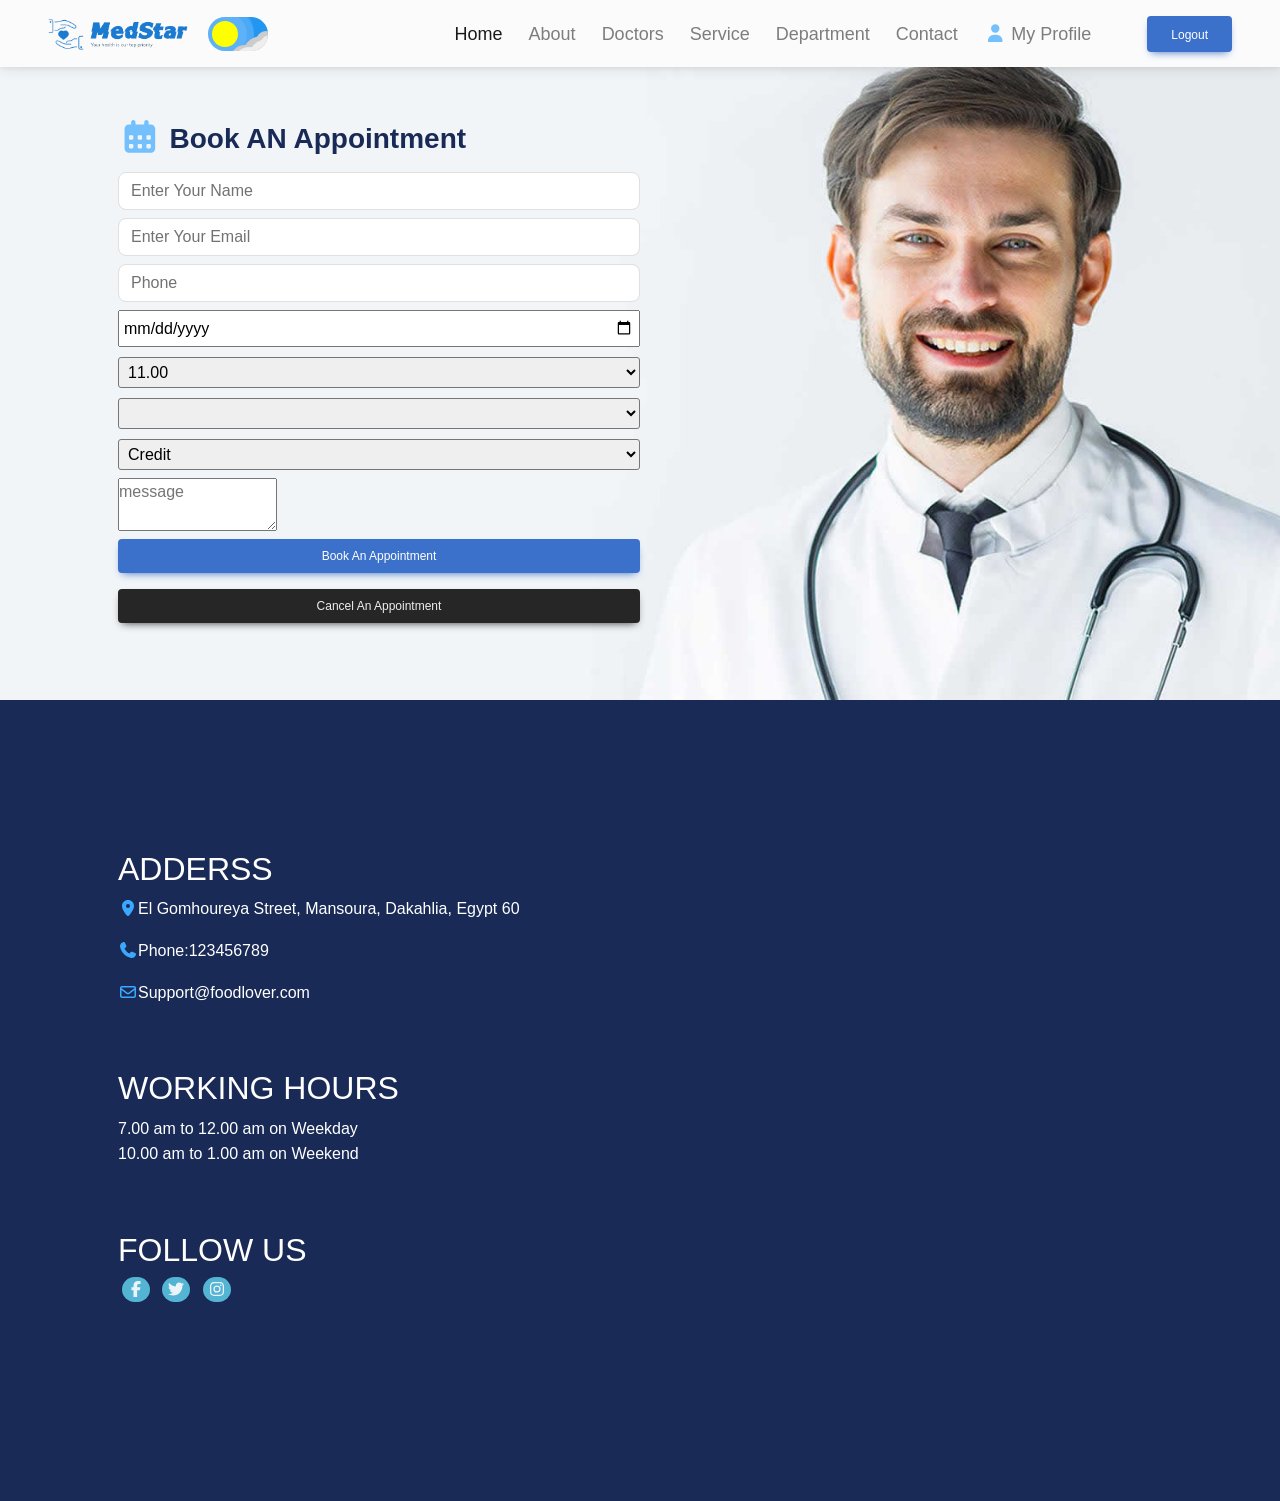
==== commit a060df8e: "Add files via upload" ====
--- a/Contact.html
+++ b/Contact.html
@@ -118,11 +118,11 @@
             <ul class="navbar-nav ml-auto pr-5">
 
                 <li class="nav-item active">
-                    <a href="index.html" class="nav-link">Home <span class="sr-only">(current)</span></a>
-                </li>
-
-                <li class="nav-item">
-                    <a class="nav-link" href="#">About</a>
+                    <a href="Home.html" class="nav-link">Home <span class="sr-only">(current)</span></a>
+                </li>
+
+                <li class="nav-item">
+                    <a class="nav-link" href="About.html">About</a>
                 </li>
 
                 <li class="nav-item">
@@ -130,11 +130,11 @@
                 </li>
 
                 <li class="nav-item">
-                    <a class="nav-link ">Service</a>
-                </li>
-
-                <li class="nav-item">
-                    <a class="nav-link ">Department</a>
+                    <a  href="services.html"   class="nav-link ">Service</a>
+                </li>
+
+                <li class="nav-item">
+                    <a href="Department.html" class="nav-link ">Department</a>
                 </li>
 
                 <li class="nav-item">
@@ -175,9 +175,12 @@
                 </li>
 
 
-
-
             </ul>
+
+
+              <button class="btn btn-primary">Logout</button>
+
+
 
         </div>
     </nav>
--- a/css/home.css
+++ b/css/home.css
@@ -492,6 +492,13 @@
 }
 
 
+.navbar_home button{
+  text-transform: capitalize;
+}
+
+
+
+
 
 /* end navbar home section */
 
